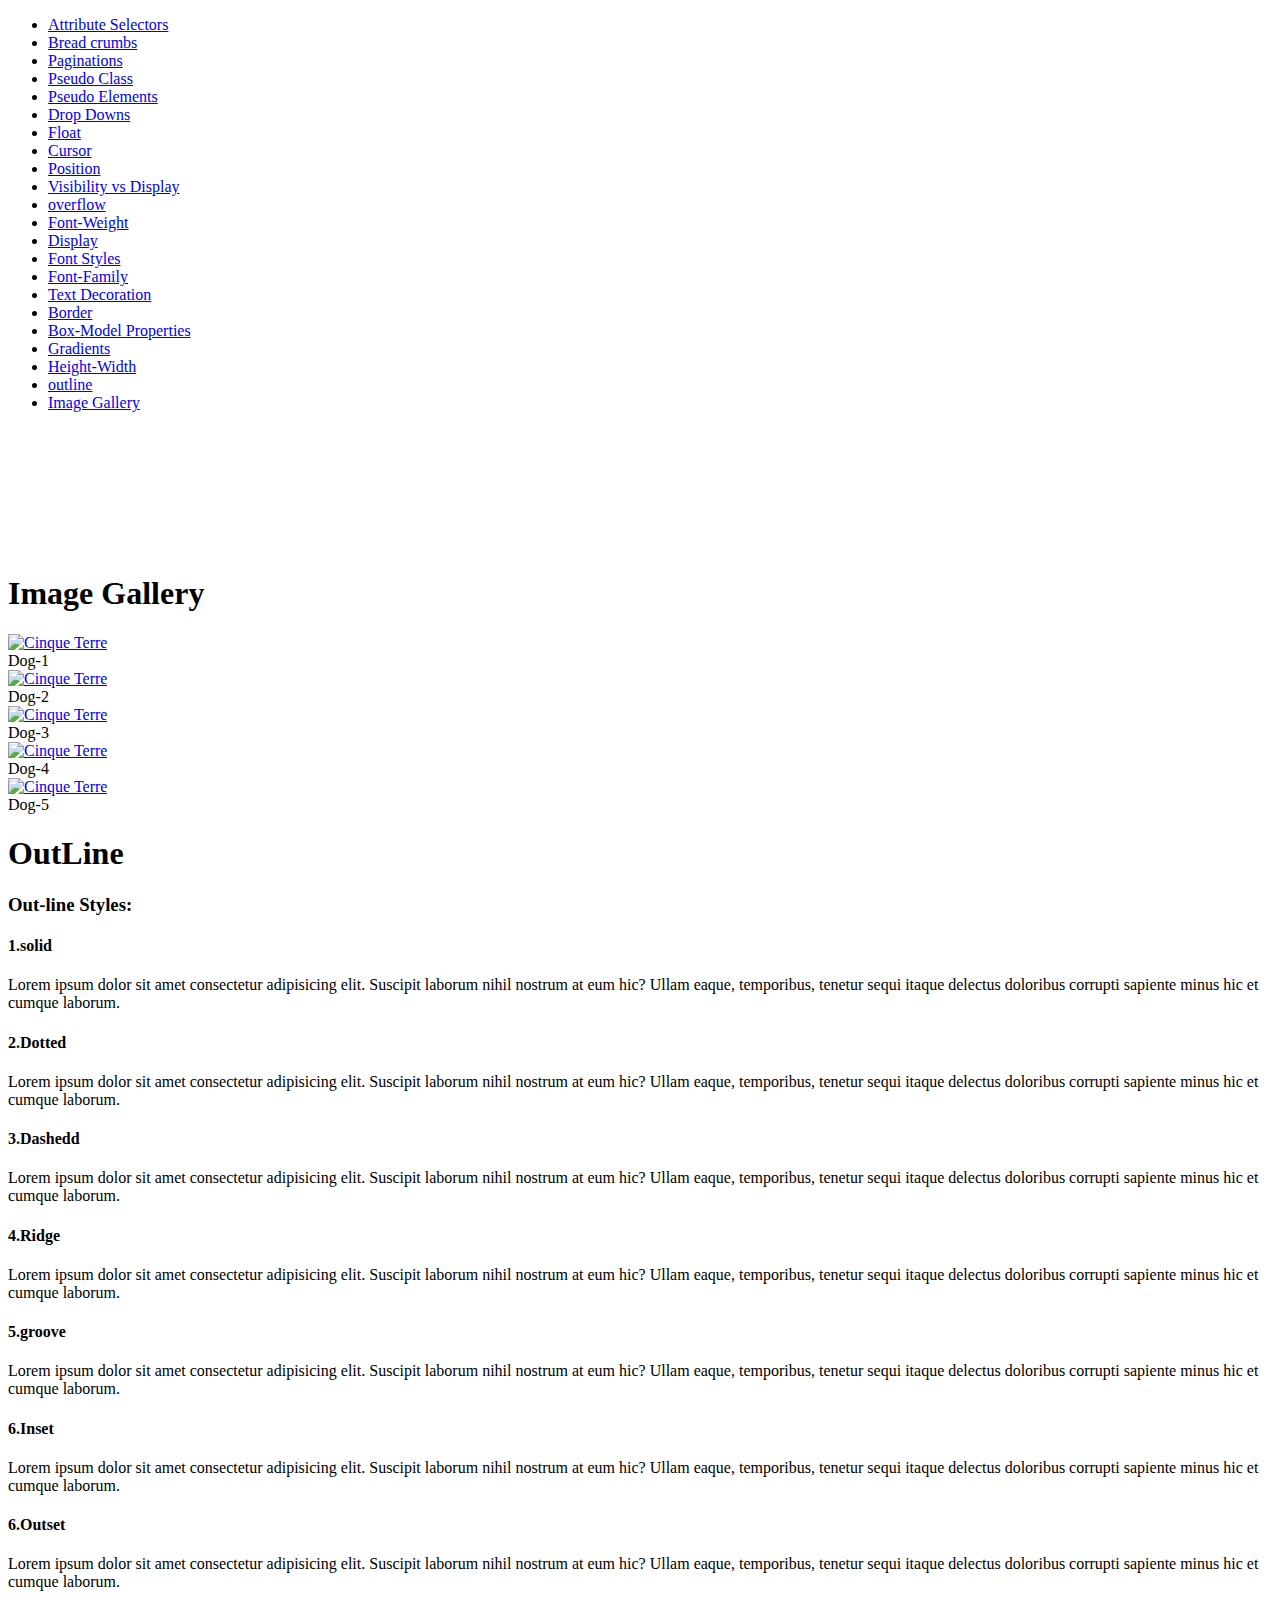
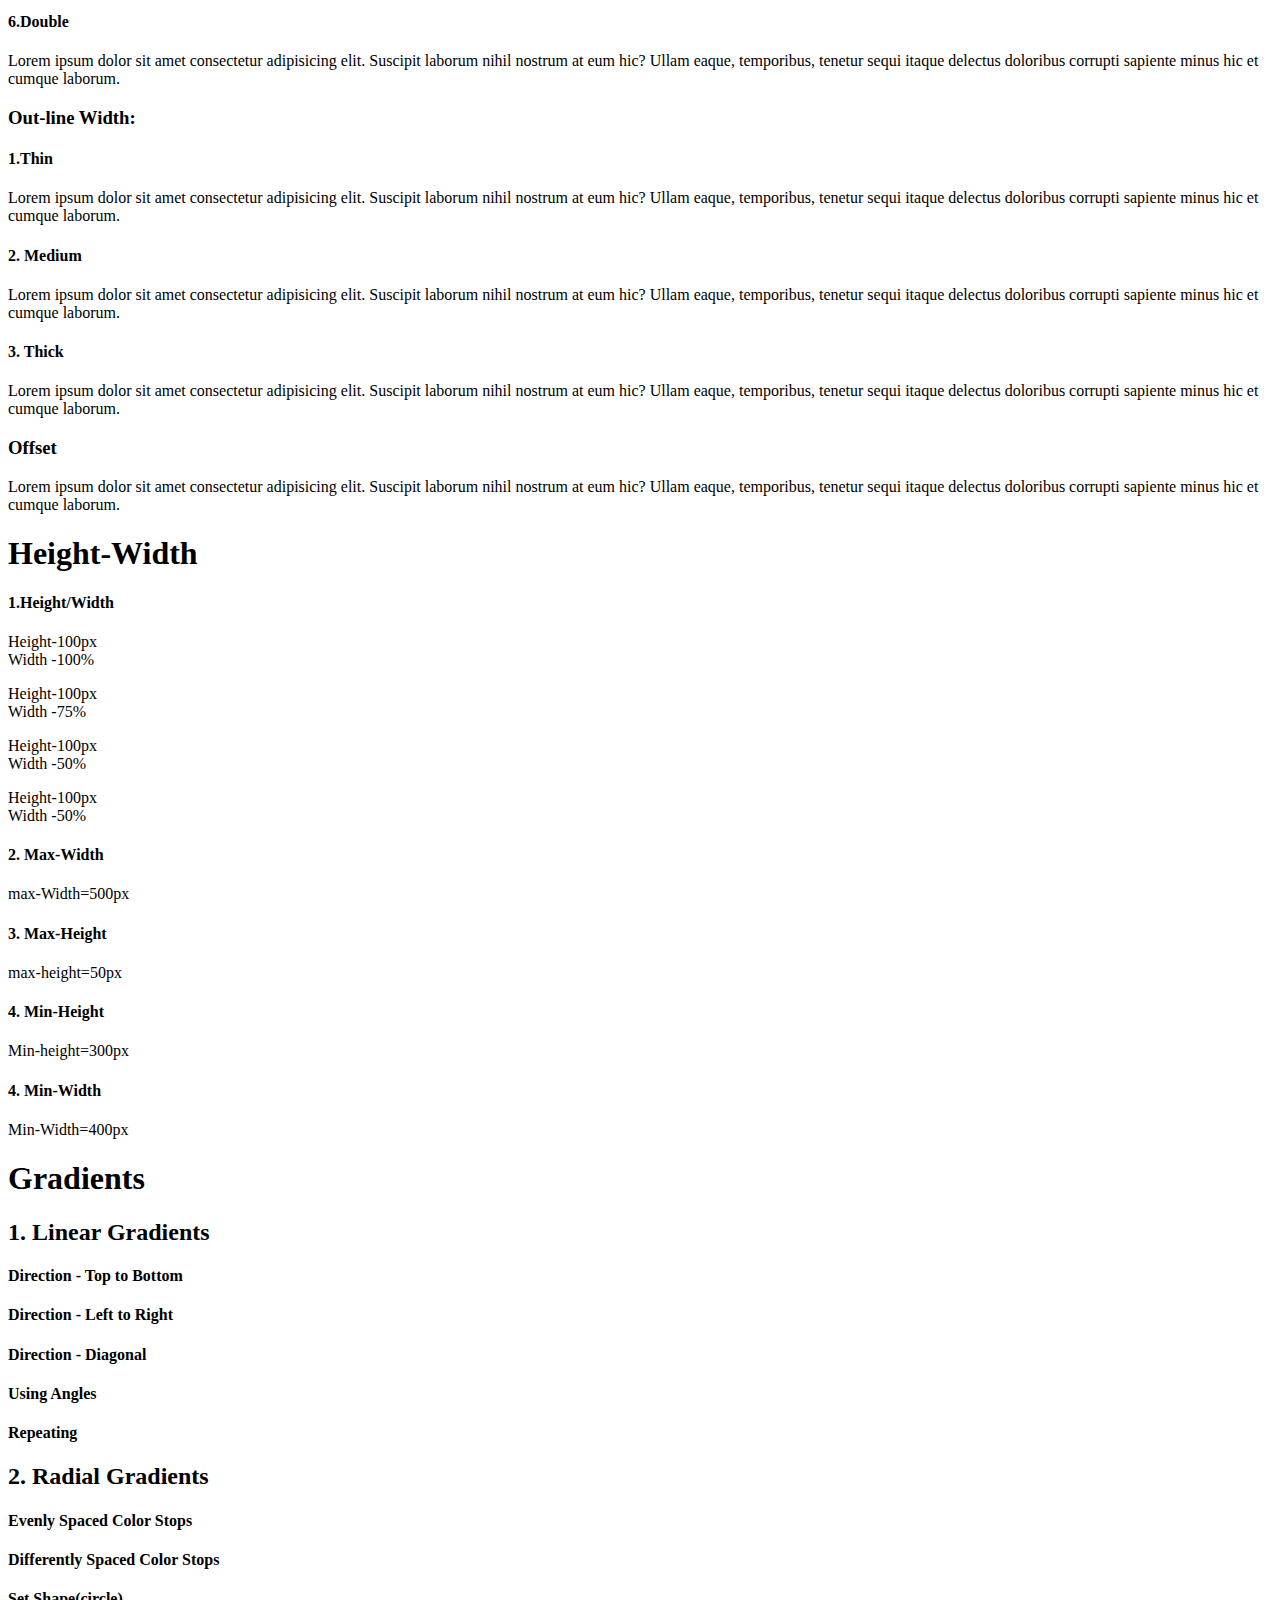
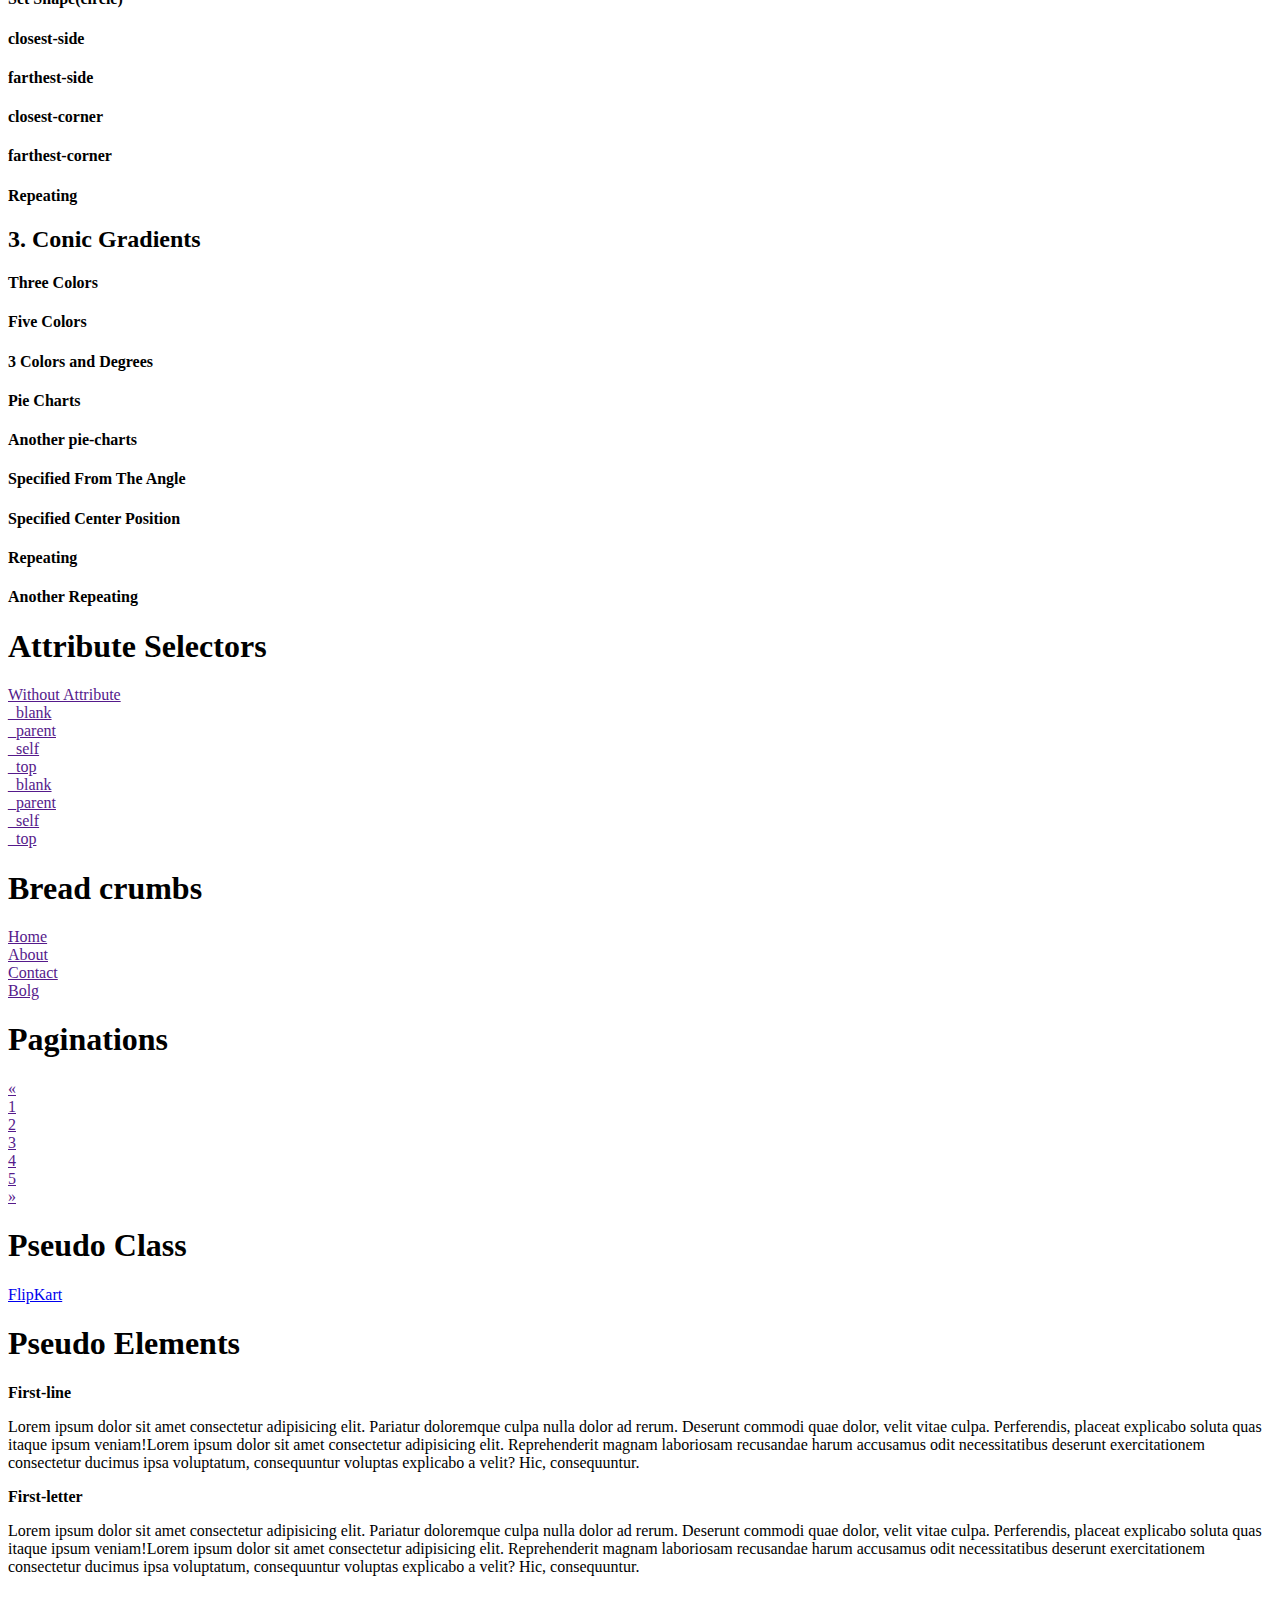
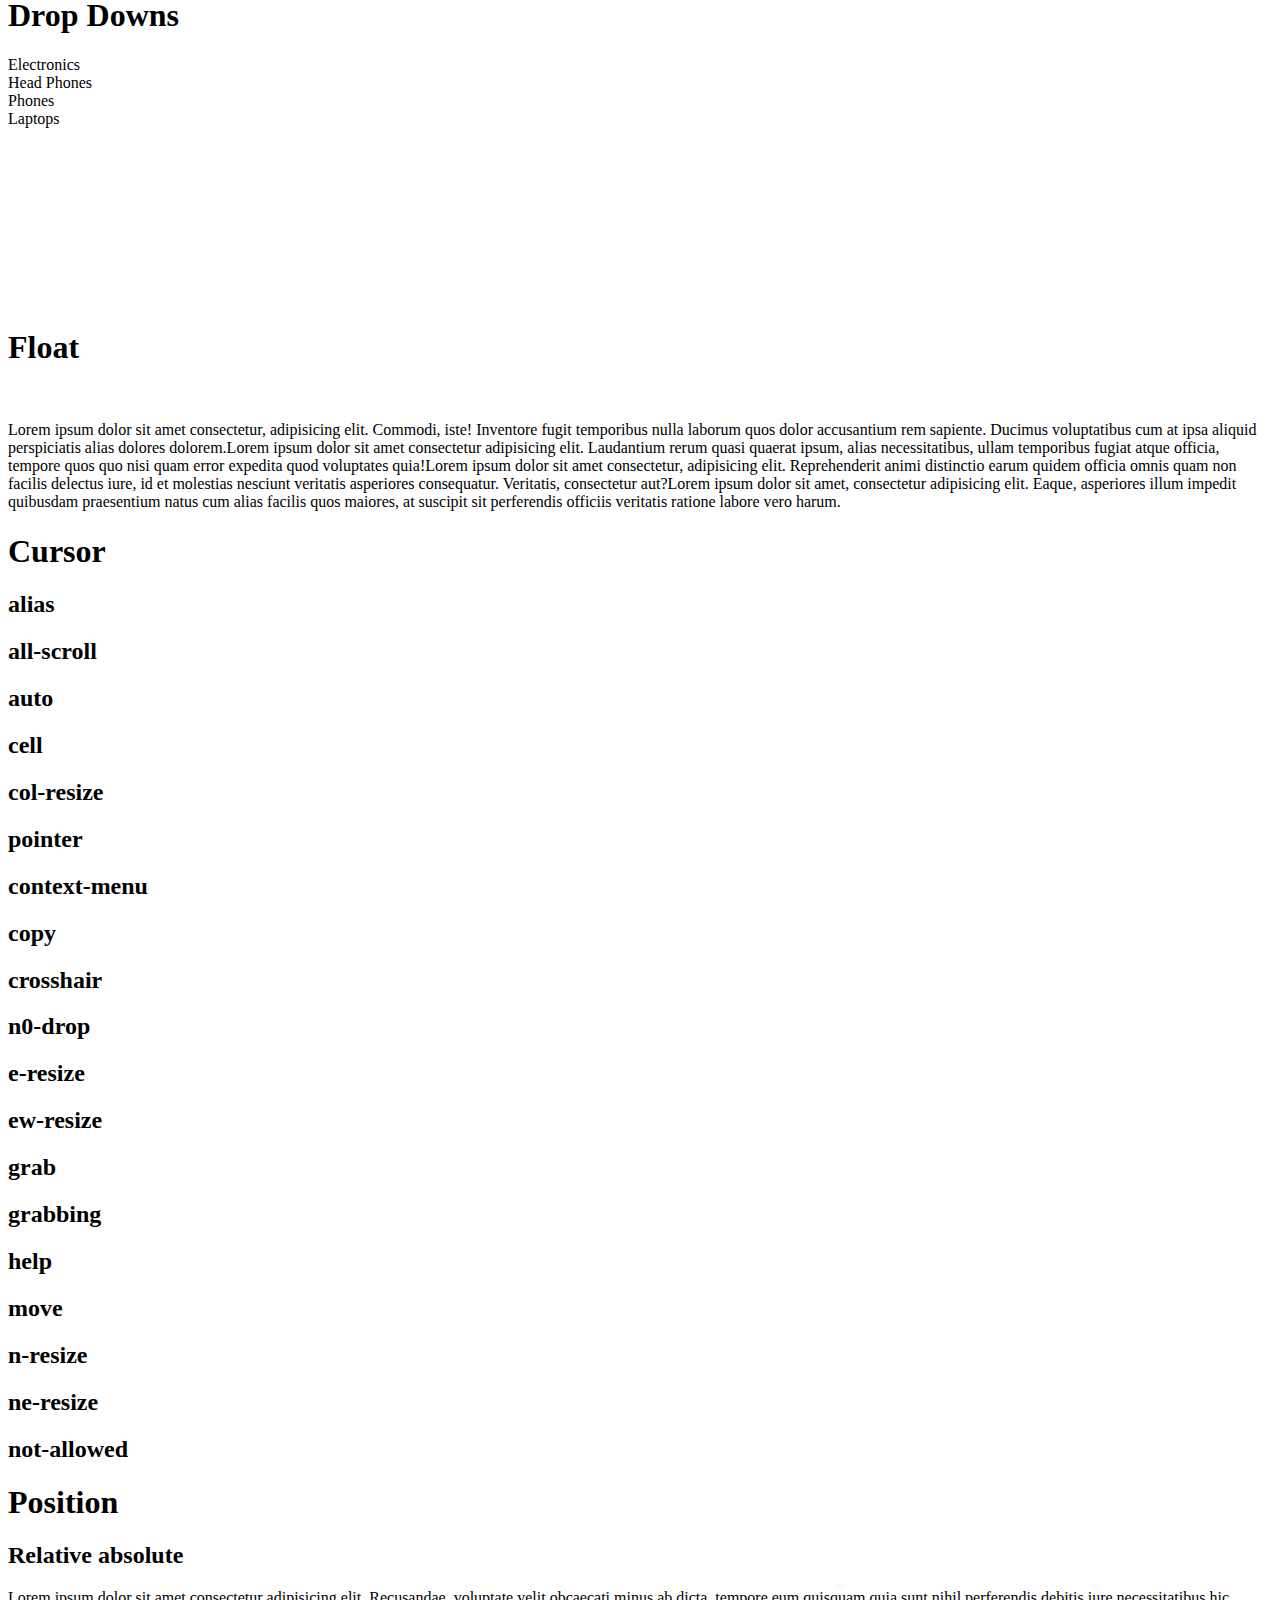
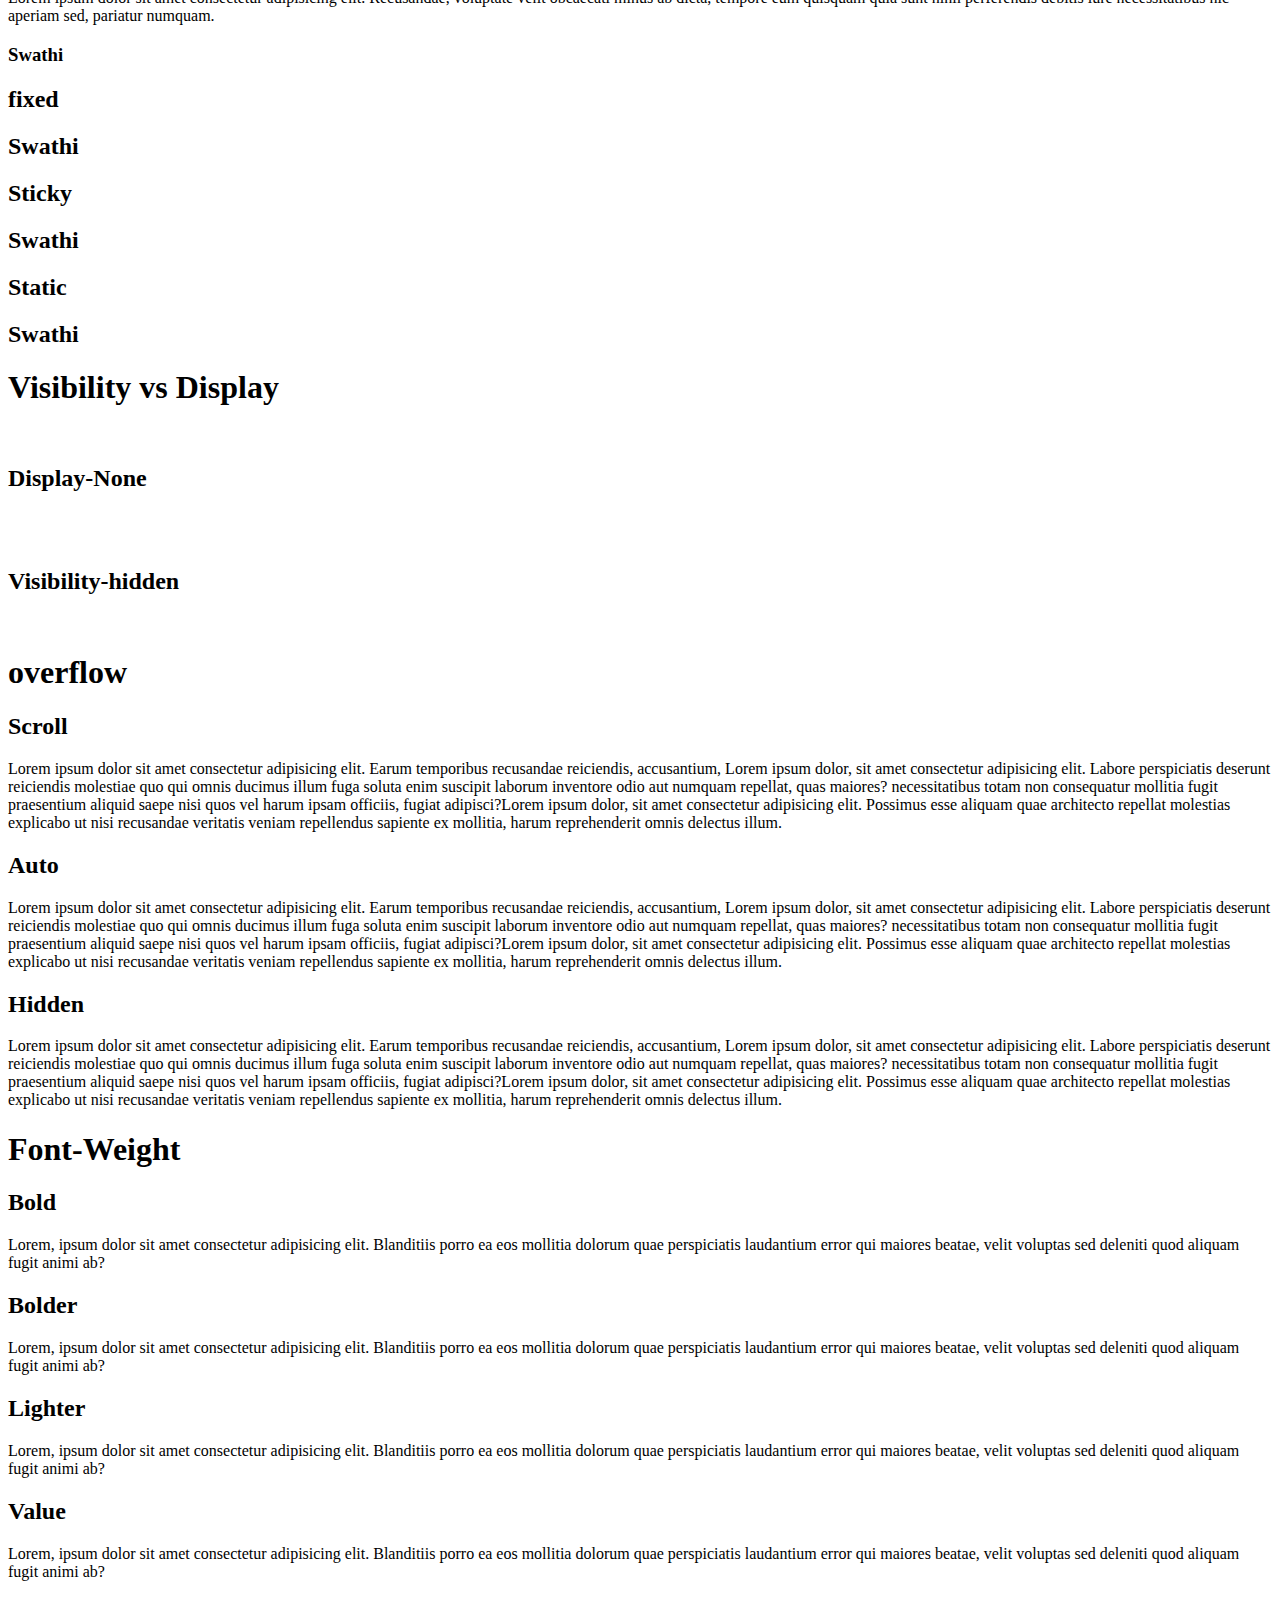
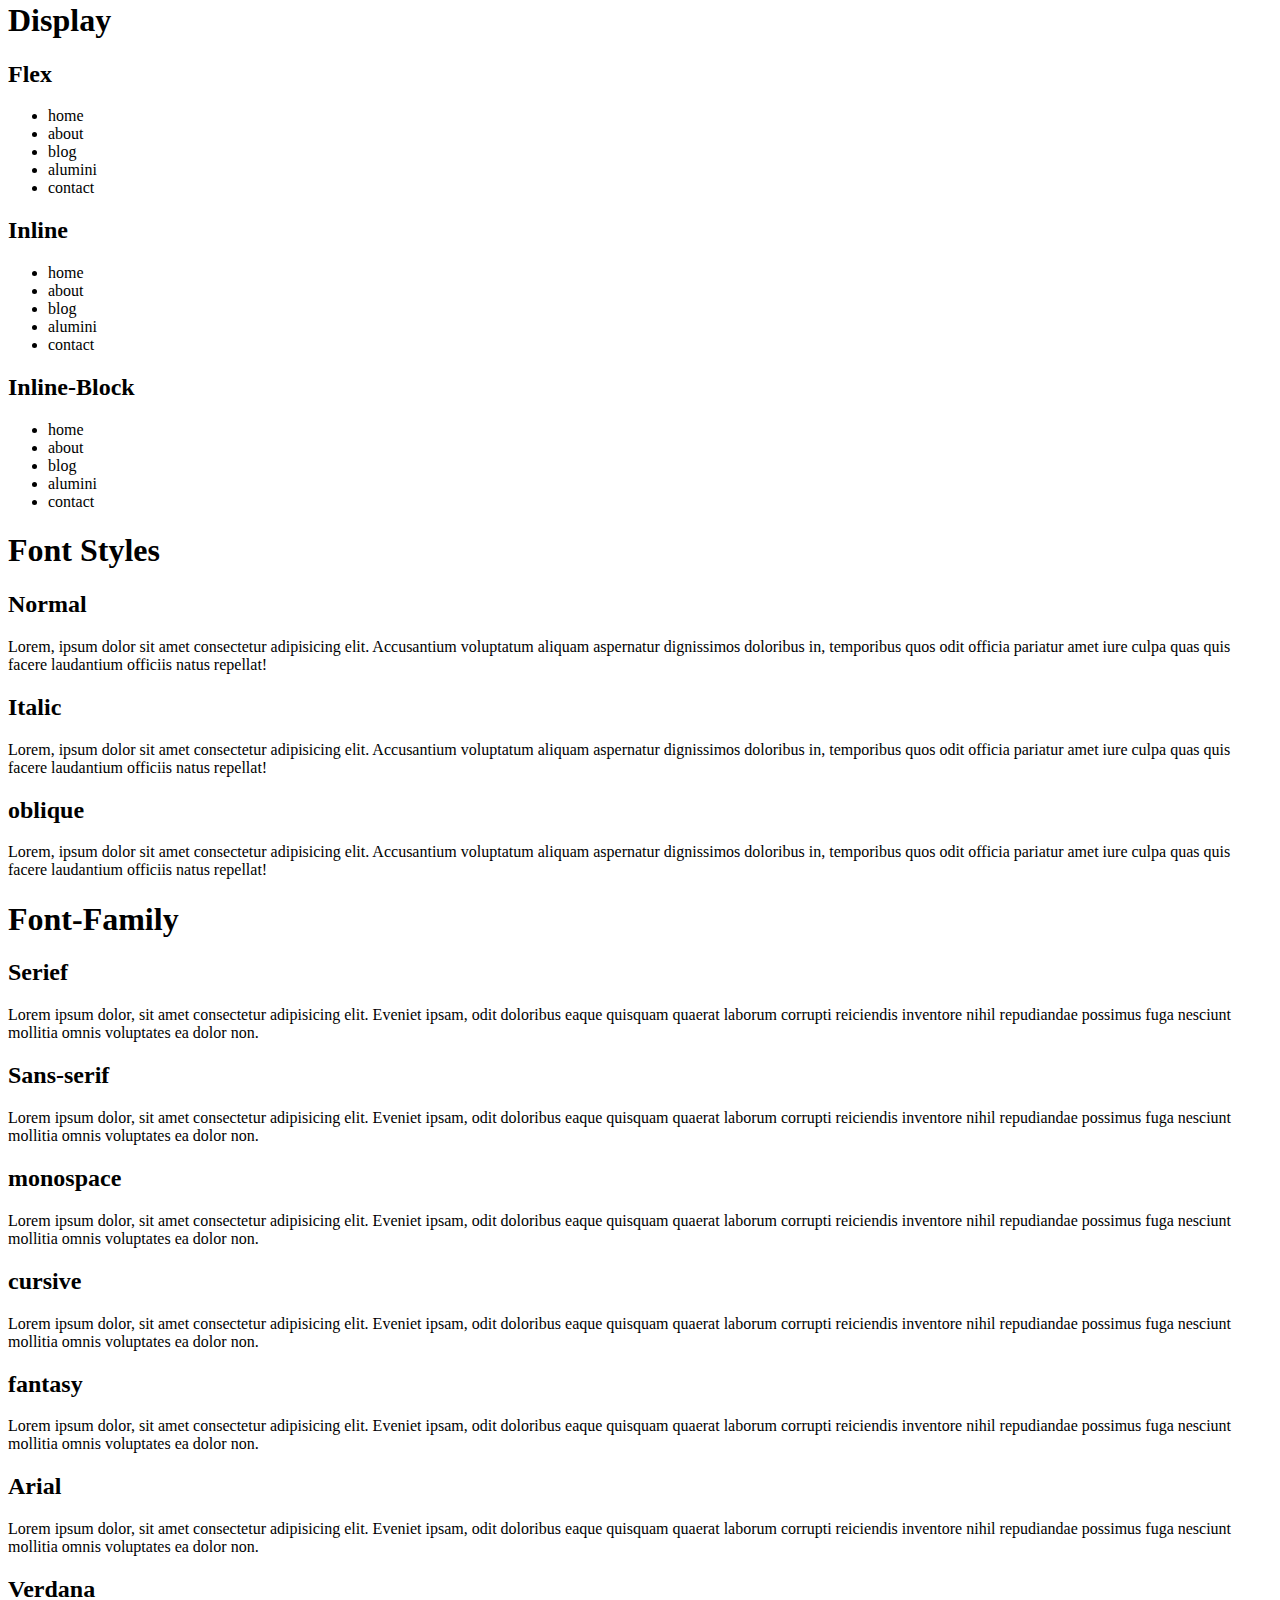
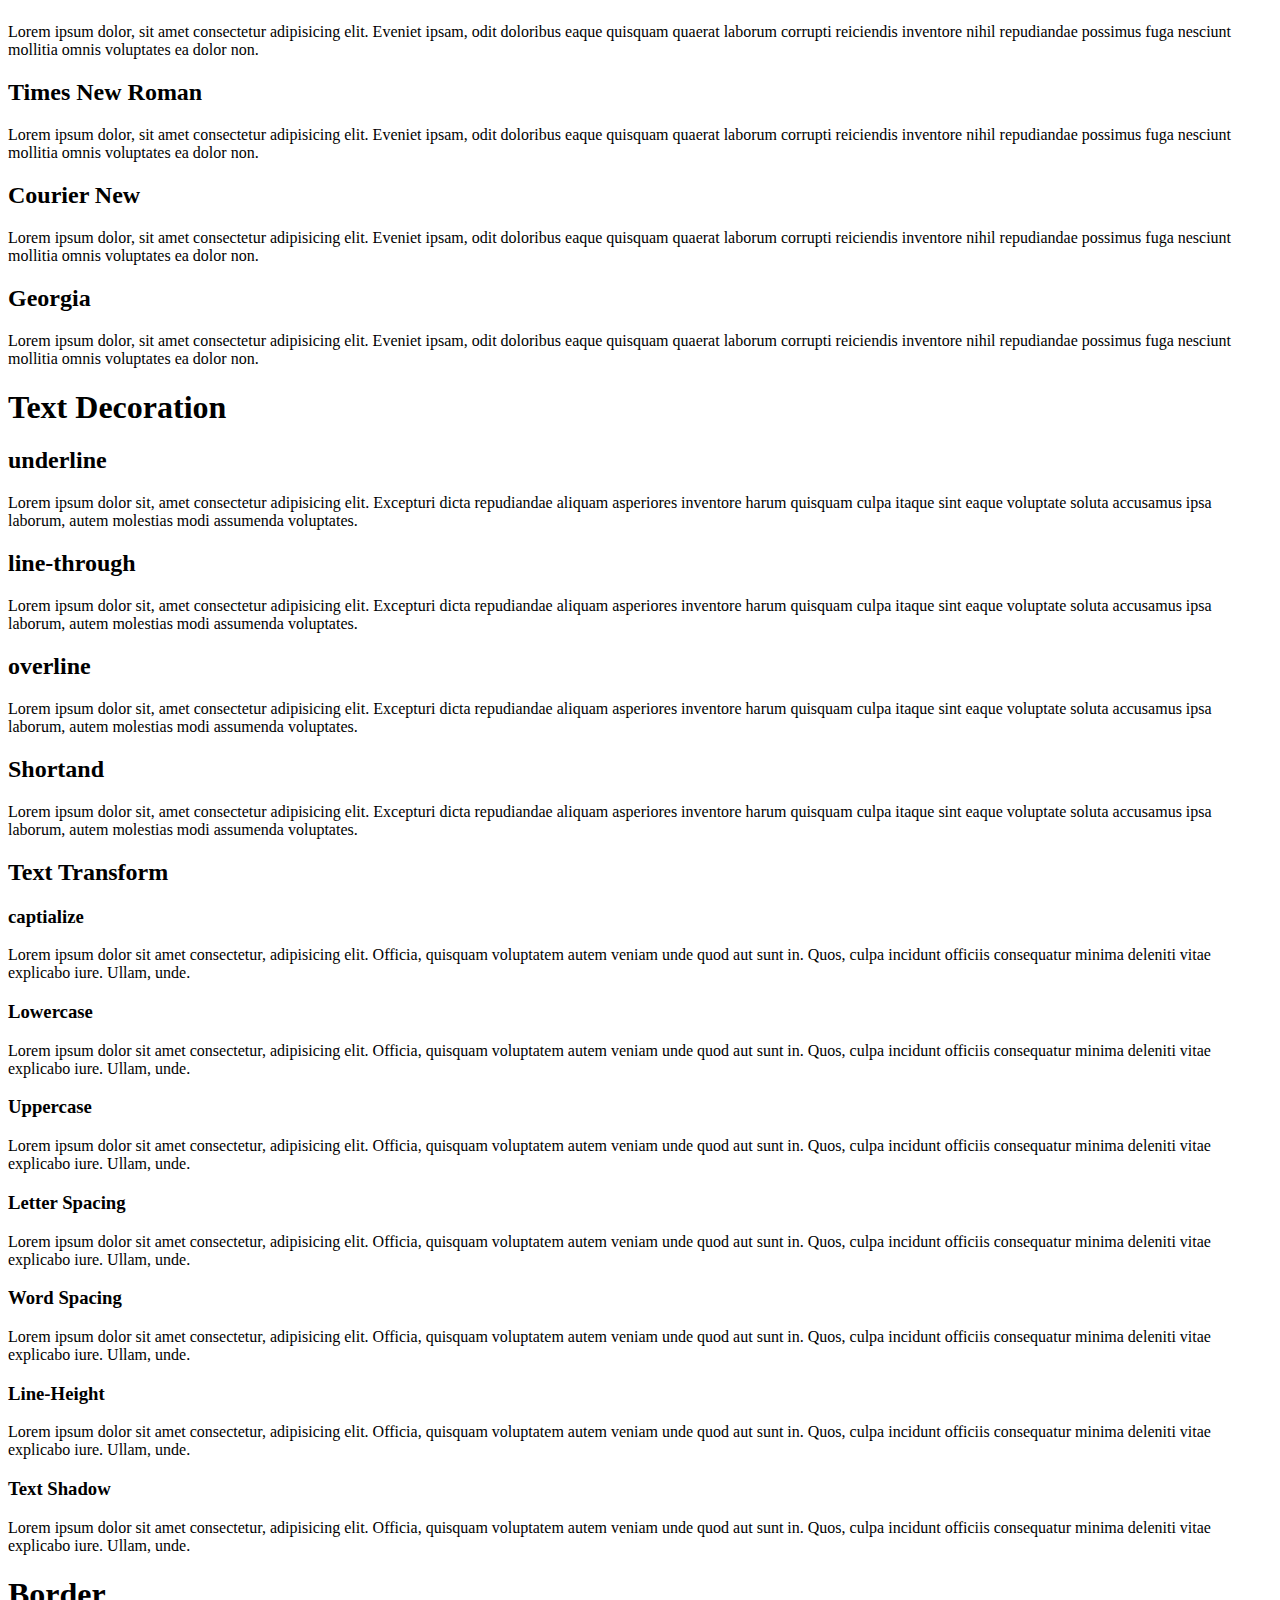
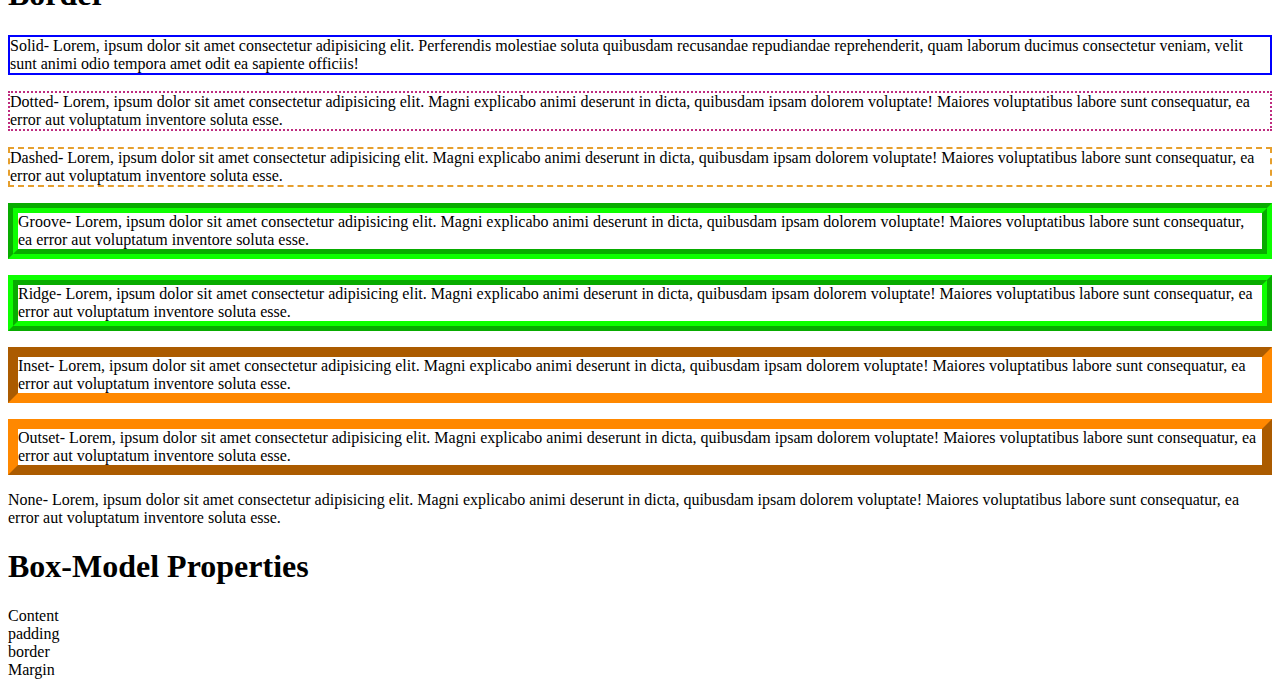
==== index.html @ c46d1264 "Add files via upload" ====
<!DOCTYPE html>
<html lang="en">
<head>
    <meta charset="UTF-8">
    <meta name="viewport" content="width=device-width, initial-scale=1.0">
    <link rel="stylesheet" href="all.css">
    <title>CSS</title>
</head>
<body>
    <nav class="nav">
        <ul>
            <li><a href="#Attribute Selectors">Attribute Selectors</a></li>
            <li><a href="#Bread crumbs">Bread crumbs</a></li>
            <li><a href="#Paginations">Paginations</a></li>
            <li><a href="#Pseudo Class">Pseudo Class</a></li>
            <li><a href="#Pseudo Elements">Pseudo Elements</a></li>
            <li><a href="#Drop Downs">Drop Downs</a></li>
            <li><a href="#Float">Float</a></li>
            <li><a href="#Cursor">Cursor</a></li>
            <li><a href="#Position">Position</a></li>
            <li><a href="#Visibility vs Display">Visibility vs Display</a></li>
            <li><a href="#overflow">overflow</a></li>
            <li><a href="#Font-Weight">Font-Weight</a></li>
            <li><a href="#Display">Display</a></li>
            <li><a href="#Font Styles">Font Styles</a></li>
            <li><a href="#Font-Family">Font-Family</a></li>
            <li><a href="#Text Decoration">Text Decoration</a></li>
            <li><a href="#Border">Border</a></li>
            <li><a href="#Box-Model Properties">Box-Model Properties</a></li>
            <li><a href="#Gradients">Gradients</a></li>
            <li><a href="#Height-Width">Height-Width</a></li>
            <li><a href="#outline">outline</a></li>
            <li><a href="#Image Gallery">Image Gallery</a></li>
        </ul>
    </nav>
<br><br><br><br><br><br><br>

<h1 id="Image Gallery">Image Gallery</h1>
<div class="img-gallery">
    <div class="imgg">
        <a target="_blank" href="https://cdn.pixabay.com/photo/2023/08/18/15/02/dog-8198719_640.jpg">
            <img src="https://cdn.pixabay.com/photo/2023/08/18/15/02/dog-8198719_640.jpg" alt="Cinque Terre" width="600" height="400">
          </a>
          <div class="desc">Dog-1</div>
    </div>
    

    <div class="imgg">
        <a target="_blank" href="https://images.aeonmedia.co/images/acd6897d-9849-4188-92c6-79dabcbcd518/essay-final-gettyimages-685469924.jpg?width=3840&quality=75&format=auto">
            <img src="https://images.aeonmedia.co/images/acd6897d-9849-4188-92c6-79dabcbcd518/essay-final-gettyimages-685469924.jpg?width=3840&quality=75&format=auto" alt="Cinque Terre" width="600" height="400">
          </a>
          <div class="desc">Dog-2</div>
    </div>
    

    <div class="imgg">
        <a target="_blank" href="https://hgtvhome.sndimg.com/content/dam/images/hgtv/fullset/2022/6/16/1/shutterstock_1862856634.jpg.rend.hgtvcom.1280.960.suffix/1655430860853.jpeg">
            <img src="https://hgtvhome.sndimg.com/content/dam/images/hgtv/fullset/2022/6/16/1/shutterstock_1862856634.jpg.rend.hgtvcom.1280.960.suffix/1655430860853.jpeg" alt="Cinque Terre" width="600" height="400">
          </a>
          <div class="desc">Dog-3</div>
    </div>

    <div class="imgg">
        <a target="_blank" href="https://paradepets.com/.image/t_share/MTkxMzY1Nzg4NjczMzIwNTQ2/cutest-dog-breeds-jpg.jpg">
            <img src="https://paradepets.com/.image/t_share/MTkxMzY1Nzg4NjczMzIwNTQ2/cutest-dog-breeds-jpg.jpg" alt="Cinque Terre" width="600" height="400">
          </a>
          <div class="desc">Dog-4</div>
    </div>
    <div class="imgg">
        <a target="_blank" href="https://th-thumbnailer.cdn-si-edu.com/QrqzX-HQuX0e1gNvCd3M6x74LXE=/1000x750/filters:no_upscale():focal(800x602:801x603)/https://tf-cmsv2-smithsonianmag-media.s3.amazonaws.com/filer_public/4a/7e/4a7e6b33-da3c-45ab-a93e-5616f6abad67/gettyimages-200527757-001_web.jpg">
            <img src="https://th-thumbnailer.cdn-si-edu.com/QrqzX-HQuX0e1gNvCd3M6x74LXE=/1000x750/filters:no_upscale():focal(800x602:801x603)/https://tf-cmsv2-smithsonianmag-media.s3.amazonaws.com/filer_public/4a/7e/4a7e6b33-da3c-45ab-a93e-5616f6abad67/gettyimages-200527757-001_web.jpg" alt="Cinque Terre" width="600" height="400">
          </a>
          <div class="desc">Dog-5</div>
    </div>
    
   
</div>




















<h1 id="outline">OutLine</h1>
<h3>Out-line Styles:</h3>
<h4>1.solid</h4>
<div class="outlinewidth">
    <p>Lorem ipsum dolor sit amet consectetur adipisicing elit. Suscipit laborum nihil nostrum at eum hic? Ullam eaque, temporibus, tenetur sequi itaque delectus doloribus corrupti sapiente minus hic et cumque laborum.</p>
</div>
<h4>2.Dotted</h4>
<div class="dotted">
    <p>Lorem ipsum dolor sit amet consectetur adipisicing elit. Suscipit laborum nihil nostrum at eum hic? Ullam eaque, temporibus, tenetur sequi itaque delectus doloribus corrupti sapiente minus hic et cumque laborum.</p>
</div>
<h4>3.Dashedd</h4>
<div class="dashed">
    <p>Lorem ipsum dolor sit amet consectetur adipisicing elit. Suscipit laborum nihil nostrum at eum hic? Ullam eaque, temporibus, tenetur sequi itaque delectus doloribus corrupti sapiente minus hic et cumque laborum.</p>
</div>
<h4>4.Ridge</h4>
<div class="ridge">
    <p>Lorem ipsum dolor sit amet consectetur adipisicing elit. Suscipit laborum nihil nostrum at eum hic? Ullam eaque, temporibus, tenetur sequi itaque delectus doloribus corrupti sapiente minus hic et cumque laborum.</p>
</div>
<h4>5.groove</h4>
<div class="groove">
    <p>Lorem ipsum dolor sit amet consectetur adipisicing elit. Suscipit laborum nihil nostrum at eum hic? Ullam eaque, temporibus, tenetur sequi itaque delectus doloribus corrupti sapiente minus hic et cumque laborum.</p>
</div>
<h4>6.Inset</h4>
<div class="inset">
    <p>Lorem ipsum dolor sit amet consectetur adipisicing elit. Suscipit laborum nihil nostrum at eum hic? Ullam eaque, temporibus, tenetur sequi itaque delectus doloribus corrupti sapiente minus hic et cumque laborum.</p>
</div>
<h4>6.Outset</h4>
<div class="outset">
    <p>Lorem ipsum dolor sit amet consectetur adipisicing elit. Suscipit laborum nihil nostrum at eum hic? Ullam eaque, temporibus, tenetur sequi itaque delectus doloribus corrupti sapiente minus hic et cumque laborum.</p>
</div>
<h4>6.Double</h4>
<div class="double">
    <p>Lorem ipsum dolor sit amet consectetur adipisicing elit. Suscipit laborum nihil nostrum at eum hic? Ullam eaque, temporibus, tenetur sequi itaque delectus doloribus corrupti sapiente minus hic et cumque laborum.</p>
</div>

<h3>Out-line Width:</h3>
<h4>1.Thin</h4>
<div class="thin">
    <p>Lorem ipsum dolor sit amet consectetur adipisicing elit. Suscipit laborum nihil nostrum at eum hic? Ullam eaque, temporibus, tenetur sequi itaque delectus doloribus corrupti sapiente minus hic et cumque laborum.</p>
</div>
<h4>2. Medium</h4>
<div class="medium">
    <p>Lorem ipsum dolor sit amet consectetur adipisicing elit. Suscipit laborum nihil nostrum at eum hic? Ullam eaque, temporibus, tenetur sequi itaque delectus doloribus corrupti sapiente minus hic et cumque laborum.</p>
</div>
<h4>3. Thick</h4>
<div class="thick">
    <p>Lorem ipsum dolor sit amet consectetur adipisicing elit. Suscipit laborum nihil nostrum at eum hic? Ullam eaque, temporibus, tenetur sequi itaque delectus doloribus corrupti sapiente minus hic et cumque laborum.</p>
</div>

<h3>Offset</h3>
<div class="offset">
    <p>Lorem ipsum dolor sit amet consectetur adipisicing elit. Suscipit laborum nihil nostrum at eum hic? Ullam eaque, temporibus, tenetur sequi itaque delectus doloribus corrupti sapiente minus hic et cumque laborum.</p>
</div>










<h1 id="Height-Width">Height-Width</h1>
<h4>1.Height/Width</h4>
<div class="Height-Width">
    <div class="hw"><p>Height-100px<br>Width -100%</p></div>
    <div class="hw1"><p>Height-100px<br>Width -75%</p></div>
    <div class="hw2"><p>Height-100px<br>Width -50%</p></div>
    <div class="hw3"><p>Height-100px<br>Width -50%</p></div>
</div>
<h4>2. Max-Width</h4>
<div class="Max-Width">
    <div class="mw">
        <p>max-Width=500px</p>
    </div>

</div>
<h4>3. Max-Height</h4>
<div class="Max-height">
    <div class="mh">
        <p>max-height=50px</p>
    </div>

</div>
<h4>4. Min-Height</h4>
<div class="Min-height">
    <div class="mhei">
        <p>Min-height=300px</p>
    </div>

</div>
<h4>4. Min-Width</h4>
<div class=" Min-Width">
    <div class="mwidth">
        <p> Min-Width=400px</p>
    </div>

</div>



<h1 id="Gradients">Gradients</h1>

<div class="grad">


    <h2>1. Linear Gradients</h2>

   <div class="grad1"> 
    <div class="l1">
        <h4>Direction - Top to Bottom</h4>
        <div class="l11"></div>
     </div>
     <div class="l1">
         <h4>Direction - Left to Right</h4>
         <div class="l22"></div>
     </div>
     <div class="l1">
         <h4>Direction - Diagonal</h4>
         <div class="l33"></div>
     </div>
     <div class="l1">
         <h4>Using Angles</h4>
         <div class="l44"></div>
     </div>
     <div class="l1">
        <h4>Repeating</h4>
        <div class="l55"></div>
    </div>

    <h2>2. Radial Gradients</h2>
    
   <div class="grad1"> 
    <div class="l1">
        <h4>Evenly Spaced Color Stops</h4>
        <div class="l1_1"></div>
     </div>
     <div class="l1">
         <h4>Differently Spaced Color Stops</h4>
         <div class="l2_2"></div>
     </div>
     <div class="l1">
         <h4>Set Shape(circle)</h4>
         <div class="l3_3"></div>
     </div>
     <div class="l1">
         <h4>closest-side</h4>
         <div class="l4_4"></div>
     </div>
     <div class="l1">
        <h4>farthest-side</h4>
        <div class="l5_5"></div>
    </div>
    <div class="l1">
        <h4>closest-corner</h4>
        <div class="l6_6"></div>
    </div>
    <div class="l1">
       <h4>farthest-corner</h4>
       <div class="l7_7"></div>
   </div>
   <div class="l1">
    <h4>Repeating </h4>
    <div class="l8_8"></div>
</div>

<h2>3. Conic Gradients</h2>

<div class="grad1"> 
 <div class="l1">
     <h4>Three Colors</h4>
     <div class="c1"></div>
  </div>
  <div class="l1">
      <h4>Five Colors</h4>
      <div class="c2"></div>
  </div>
  <div class="l1">
      <h4>3 Colors and Degrees</h4>
      <div class="c3"></div>
  </div>
  <div class="l1">
      <h4>Pie Charts</h4>
      <div class="c4"></div>
  </div>
  <div class="l1">
     <h4>Another pie-charts</h4>
     <div class="c5"></div>
 </div>
 <div class="l1">
    <h4>Specified From The Angle</h4>
    <div class="c6"></div>
</div>
<div class="l1">
    <h4>Specified Center Position</h4>
    <div class="c7"></div>
</div>
<div class="l1">
    <h4>Repeating</h4>
    <div class="c8"></div>
</div>
<div class="l1">
    <h4>Another Repeating</h4>
    <div class="c9"></div>
</div>







   </div>

    
    


</div>




    <h1 id="Attribute Selectors">Attribute Selectors</h1>

    <div class="AS">

        <li><a href="">Without Attribute</a></li>
        <li><a target="_blank" href="">_blank</a></li>
        <li><a target="_parent" href="">_parent</a></li>
        <li><a target="_self" href="">_self</a></li>
        <li><a target="_top" href="">_top</a></li>
        <li><a target="_blank" href="">_blank</a></li>
        <li><a target="_parent" href="">_parent</a></li>
        <li><a target="_self" href="">_self</a></li>
        <li><a target="_top" href="">_top</a></li>

    </div>



    <h1 id="Bread crumbs">Bread crumbs</h1>
    <div class="bc">
       
        <li><a href="">Home</a></li>
        <li><a href="">About</a></li>
        <li><a href="">Contact</a></li>
        <li><a href="">Bolg</a></li>

    </div>



    <h1 id="Paginations">Paginations</h1>
    <div class="paginations">
        <li><a href="">&laquo;</a></li>
        <li><a href="">1</a></li>
        <li><a href="">2</a></li>
        <li><a href="">3</a></li>
        <li><a href="">4</a></li>
        <li><a href="">5</a></li>
        <li><a href="">&raquo;</a></li>




    </div>


    <h1 id="Pseudo Class">Pseudo Class</h1>
    <a href="https://www.flipkart.com/" target="_blank">FlipKart</a>


    <h1 id="Pseudo Elements">Pseudo Elements</h1>
    <div class="firstline">
        <b>First-line</b>
    <p>Lorem ipsum dolor sit amet consectetur adipisicing elit. Pariatur doloremque culpa nulla dolor ad rerum. Deserunt commodi quae dolor, velit vitae culpa. Perferendis, placeat explicabo soluta quas itaque ipsum veniam!Lorem ipsum dolor sit amet consectetur adipisicing elit. Reprehenderit magnam laboriosam recusandae harum accusamus odit necessitatibus deserunt exercitationem consectetur ducimus ipsa voluptatum, consequuntur voluptas explicabo a velit? Hic, consequuntur.</p>
    </div>

    <div class="firstletter">
        <b>First-letter</b>
    <p>Lorem ipsum dolor sit amet consectetur adipisicing elit. Pariatur doloremque culpa nulla dolor ad rerum. Deserunt commodi quae dolor, velit vitae culpa. Perferendis, placeat explicabo soluta quas itaque ipsum veniam!Lorem ipsum dolor sit amet consectetur adipisicing elit. Reprehenderit magnam laboriosam recusandae harum accusamus odit necessitatibus deserunt exercitationem consectetur ducimus ipsa voluptatum, consequuntur voluptas explicabo a velit? Hic, consequuntur.</p>
    </div>







    <h1 id="Drop Downs">Drop Downs</h1>
    <div class="dropdown">
        Electronics
        <div class="content">
            <li>Head Phones</li>
            <li>Phones</li>
            <li>Laptops</li>
            
        </div>
    </div>

    <br><br><br><br><br><br><br><br><br><br>
    <h1 id="Float">Float</h1>
    <div class="float">
        <div class="img"><img src="https://thumbor.forbes.com/thumbor/fit-in/900x510/https://www.forbes.com/advisor/wp-content/uploads/2023/07/top-20-small-dog-breeds.jpeg.jpg" alt=""></div>
        <div class="pa"><p>Lorem ipsum dolor sit amet consectetur, adipisicing elit. Commodi, iste! Inventore fugit temporibus nulla laborum quos dolor accusantium rem sapiente. Ducimus voluptatibus cum at ipsa aliquid perspiciatis alias dolores dolorem.Lorem ipsum dolor sit amet consectetur adipisicing elit. Laudantium rerum quasi quaerat ipsum, alias necessitatibus, ullam temporibus fugiat atque officia, tempore quos quo nisi quam error expedita quod voluptates quia!Lorem ipsum dolor sit amet consectetur, adipisicing elit. Reprehenderit animi distinctio earum quidem officia omnis quam non facilis delectus iure, id et molestias nesciunt veritatis asperiores consequatur. Veritatis, consectetur aut?Lorem ipsum dolor sit amet, consectetur adipisicing elit. Eaque, asperiores illum impedit quibusdam praesentium natus cum alias facilis quos maiores, at suscipit sit perferendis officiis veritatis ratione labore vero harum.</p></div>
    </div>






    <h1 id="Cursor">Cursor</h1>
    <h2 style="cursor: alias;">alias</h2>
    <h2 style="cursor: all-scroll;">all-scroll</h2>
    <h2 style="cursor: auto;">auto</h2>
    <h2 style="cursor: cell;">cell</h2>
    <h2 style="cursor: col-resize;">col-resize</h2>
    <h2 style="cursor: pointer;">pointer</h2>
    <h2 style="cursor: context-menu;">context-menu</h2>
    <h2 style="cursor: copy;">copy</h2>
    <h2 style="cursor: crosshair;">crosshair</h2>
    <h2 style="cursor: no-drop;">n0-drop</h2>
    <h2 style="cursor: e-resize;">e-resize</h2>
    <h2 style="cursor: ew-resize;">ew-resize</h2>
    <h2 style="cursor: grab;">grab</h2>
    <h2 style="cursor: grabbing;">grabbing</h2>
    <h2 style="cursor: help;">help</h2>
    <h2 style="cursor: move;">move</h2>
    <h2 style="cursor: n-resize;">n-resize</h2>
    <h2 style="cursor: ne-resize;">ne-resize</h2>
    <h2 style="cursor: not-allowed;">not-allowed</h2>





    <h1 id="Position">Position</h1>
    <h2>Relative absolute</h2>
    <div class="pos">
        <p>Lorem ipsum dolor sit amet consectetur adipisicing elit. Recusandae, voluptate velit obcaecati minus ab dicta, tempore eum quisquam quia sunt nihil perferendis debitis iure necessitatibus hic aperiam sed, pariatur numquam.</p>
        <h3>Swathi</h3>
    </div>
    <h2>fixed</h2>
    <h2 class="fix">Swathi</h2>

    <h2>Sticky</h2>
    <h2 class="fix1">Swathi</h2>

    <h2>Static</h2>
    <h2 class="fix2">Swathi</h2>



    <h1 id="Visibility vs Display">Visibility vs Display</h1>
    <div class="vd">

        <div class="img1"><img src="https://hips.hearstapps.com/hmg-prod/images/dog-puppy-on-garden-royalty-free-image-1586966191.jpg?crop=0.752xw:1.00xh;0.175xw,0&resize=1200:*" alt=""></div>
        <h2>Display-None</h2>
        <div class="img2"><img src="https://hips.hearstapps.com/hmg-prod/images/dog-puppy-on-garden-royalty-free-image-1586966191.jpg?crop=0.752xw:1.00xh;0.175xw,0&resize=1200:*" alt=""></div>
        
          
    
    </div>
    <div class="vd1">
        
        
        <div class="img1"><img src="https://encrypted-tbn0.gstatic.com/images?q=tbn:ANd9GcSgDFp3dmPTGj1xOEuSlAt-ilTfBOmYfth5hQ&s" alt=""></div>
        <h2>Visibility-hidden</h2>
        <div class="img2"><img src="https://encrypted-tbn0.gstatic.com/images?q=tbn:ANd9GcSgDFp3dmPTGj1xOEuSlAt-ilTfBOmYfth5hQ&s" alt=""></div>
  
    </div>


    <h1 id="overflow">overflow</h1>
    <h2>Scroll</h2>
    <p class="of">Lorem ipsum dolor sit amet consectetur adipisicing elit. Earum temporibus recusandae reiciendis, accusantium,
        Lorem ipsum dolor, sit amet consectetur adipisicing elit. Labore perspiciatis deserunt reiciendis molestiae quo qui omnis ducimus illum fuga soluta enim suscipit laborum inventore odio aut numquam repellat, quas maiores? necessitatibus totam non consequatur mollitia fugit praesentium aliquid saepe nisi quos vel harum ipsam officiis, fugiat adipisci?Lorem ipsum dolor, sit amet consectetur adipisicing elit. Possimus esse aliquam quae architecto repellat molestias explicabo ut nisi recusandae veritatis veniam repellendus sapiente ex mollitia, harum reprehenderit omnis delectus illum.</p>
        <h2>Auto</h2>
        <p class="of1">Lorem ipsum dolor sit amet consectetur adipisicing elit. Earum temporibus recusandae reiciendis, accusantium,
            Lorem ipsum dolor, sit amet consectetur adipisicing elit. Labore perspiciatis deserunt reiciendis molestiae quo qui omnis ducimus illum fuga soluta enim suscipit laborum inventore odio aut numquam repellat, quas maiores? necessitatibus totam non consequatur mollitia fugit praesentium aliquid saepe nisi quos vel harum ipsam officiis, fugiat adipisci?Lorem ipsum dolor, sit amet consectetur adipisicing elit. Possimus esse aliquam quae architecto repellat molestias explicabo ut nisi recusandae veritatis veniam repellendus sapiente ex mollitia, harum reprehenderit omnis delectus illum.</p>
        <h2>Hidden</h2>
        <p class="of2">Lorem ipsum dolor sit amet consectetur adipisicing elit. Earum temporibus recusandae reiciendis, accusantium,
                Lorem ipsum dolor, sit amet consectetur adipisicing elit. Labore perspiciatis deserunt reiciendis molestiae quo qui omnis ducimus illum fuga soluta enim suscipit laborum inventore odio aut numquam repellat, quas maiores? necessitatibus totam non consequatur mollitia fugit praesentium aliquid saepe nisi quos vel harum ipsam officiis, fugiat adipisci?Lorem ipsum dolor, sit amet consectetur adipisicing elit. Possimus esse aliquam quae architecto repellat molestias explicabo ut nisi recusandae veritatis veniam repellendus sapiente ex mollitia, harum reprehenderit omnis delectus illum.</p>
    




    <h1 id="Font-Weight">Font-Weight</h1>
    <h2>Bold</h2>
    <p class="fw1">Lorem, ipsum dolor sit amet consectetur adipisicing elit. Blanditiis porro ea eos mollitia dolorum quae perspiciatis laudantium error qui maiores beatae, velit voluptas sed deleniti quod aliquam fugit animi ab?</p>
    <h2>Bolder</h2>
    <p class="fw2">Lorem, ipsum dolor sit amet consectetur adipisicing elit. Blanditiis porro ea eos mollitia dolorum quae perspiciatis laudantium error qui maiores beatae, velit voluptas sed deleniti quod aliquam fugit animi ab?</p>
    <h2>Lighter</h2>
    <p class="fw3">Lorem, ipsum dolor sit amet consectetur adipisicing elit. Blanditiis porro ea eos mollitia dolorum quae perspiciatis laudantium error qui maiores beatae, velit voluptas sed deleniti quod aliquam fugit animi ab?</p>
    <h2>Value</h2>
    <p class="fw4">Lorem, ipsum dolor sit amet consectetur adipisicing elit. Blanditiis porro ea eos mollitia dolorum quae perspiciatis laudantium error qui maiores beatae, velit voluptas sed deleniti quod aliquam fugit animi ab?</p>


    <h1 id="Display">Display</h1>
    <h2>Flex</h2>
    <div class="d1">
        <ul>
            <li>home</li>
            <li>about</li>
            <li>blog</li>
            <li>alumini</li>
            <li>contact</li>
        </ul>
    
    </div>
    <h2>Inline</h2>
    <div class="d2">
        <ul>
            <li>home</li>
            <li>about</li>
            <li>blog</li>
            <li>alumini</li>
            <li>contact</li>
        </ul>
    
    </div>
    <h2>Inline-Block</h2>
    <div class="d3">
        <ul>
            <li>home</li>
            <li>about</li>
            <li>blog</li>
            <li>alumini</li>
            <li>contact</li>
        </ul>
    
    </div>
   



    <h1 id="Font Styles">Font Styles</h1>
    <h2>Normal</h2>
    <p class="fs1">Lorem, ipsum dolor sit amet consectetur adipisicing elit. Accusantium voluptatum aliquam aspernatur dignissimos doloribus in, temporibus quos odit officia pariatur amet iure culpa quas quis facere laudantium officiis natus repellat!</p>
    <h2>Italic</h2>
    <p class="fs2">Lorem, ipsum dolor sit amet consectetur adipisicing elit. Accusantium voluptatum aliquam aspernatur dignissimos doloribus in, temporibus quos odit officia pariatur amet iure culpa quas quis facere laudantium officiis natus repellat!</p>
    <h2>oblique</h2>
    <p class="fs3">Lorem, ipsum dolor sit amet consectetur adipisicing elit. Accusantium voluptatum aliquam aspernatur dignissimos doloribus in, temporibus quos odit officia pariatur amet iure culpa quas quis facere laudantium officiis natus repellat!</p>




    <h1 id="Font-Family">Font-Family</h1>
    <h2>Serief</h2>
    <p class="f1">Lorem ipsum dolor, sit amet consectetur adipisicing elit. Eveniet ipsam, odit doloribus eaque quisquam quaerat laborum corrupti reiciendis inventore nihil repudiandae possimus fuga nesciunt mollitia omnis voluptates ea dolor non.</p>
    <h2>Sans-serif</h2>
    <p class="f2">Lorem ipsum dolor, sit amet consectetur adipisicing elit. Eveniet ipsam, odit doloribus eaque quisquam quaerat laborum corrupti reiciendis inventore nihil repudiandae possimus fuga nesciunt mollitia omnis voluptates ea dolor non.</p>
    <h2>monospace</h2>
    <p class="f3">Lorem ipsum dolor, sit amet consectetur adipisicing elit. Eveniet ipsam, odit doloribus eaque quisquam quaerat laborum corrupti reiciendis inventore nihil repudiandae possimus fuga nesciunt mollitia omnis voluptates ea dolor non.</p>
    <h2>cursive</h2>
    <p class="f4">Lorem ipsum dolor, sit amet consectetur adipisicing elit. Eveniet ipsam, odit doloribus eaque quisquam quaerat laborum corrupti reiciendis inventore nihil repudiandae possimus fuga nesciunt mollitia omnis voluptates ea dolor non.</p>
    <h2>fantasy</h2>
    <p class="f5">Lorem ipsum dolor, sit amet consectetur adipisicing elit. Eveniet ipsam, odit doloribus eaque quisquam quaerat laborum corrupti reiciendis inventore nihil repudiandae possimus fuga nesciunt mollitia omnis voluptates ea dolor non.</p>
    <h2>Arial</h2>
    <p class="f6">Lorem ipsum dolor, sit amet consectetur adipisicing elit. Eveniet ipsam, odit doloribus eaque quisquam quaerat laborum corrupti reiciendis inventore nihil repudiandae possimus fuga nesciunt mollitia omnis voluptates ea dolor non.</p>
    <h2>Verdana</h2>
    <p class="f7">Lorem ipsum dolor, sit amet consectetur adipisicing elit. Eveniet ipsam, odit doloribus eaque quisquam quaerat laborum corrupti reiciendis inventore nihil repudiandae possimus fuga nesciunt mollitia omnis voluptates ea dolor non.</p>
    <h2>Times New Roman</h2>
    <p class="f8">Lorem ipsum dolor, sit amet consectetur adipisicing elit. Eveniet ipsam, odit doloribus eaque quisquam quaerat laborum corrupti reiciendis inventore nihil repudiandae possimus fuga nesciunt mollitia omnis voluptates ea dolor non.</p>
    <h2>Courier New</h2>
    <p class="f9">Lorem ipsum dolor, sit amet consectetur adipisicing elit. Eveniet ipsam, odit doloribus eaque quisquam quaerat laborum corrupti reiciendis inventore nihil repudiandae possimus fuga nesciunt mollitia omnis voluptates ea dolor non.</p>
    <h2>Georgia</h2>
    <p class="f10">Lorem ipsum dolor, sit amet consectetur adipisicing elit. Eveniet ipsam, odit doloribus eaque quisquam quaerat laborum corrupti reiciendis inventore nihil repudiandae possimus fuga nesciunt mollitia omnis voluptates ea dolor non.</p>




    <h1 id="Text Decoration">Text Decoration</h1>
    <h2>underline</h2>
    <p class="textdec">Lorem ipsum dolor sit, amet consectetur adipisicing elit. Excepturi dicta repudiandae aliquam asperiores inventore harum quisquam culpa itaque sint eaque voluptate soluta accusamus ipsa laborum, autem molestias modi assumenda voluptates.</p>
    <h2>line-through</h2>
    <p class="textdec1">Lorem ipsum dolor sit, amet consectetur adipisicing elit. Excepturi dicta repudiandae aliquam asperiores inventore harum quisquam culpa itaque sint eaque voluptate soluta accusamus ipsa laborum, autem molestias modi assumenda voluptates.</p>
    <h2>overline</h2>
    <p class="textdec2">Lorem ipsum dolor sit, amet consectetur adipisicing elit. Excepturi dicta repudiandae aliquam asperiores inventore harum quisquam culpa itaque sint eaque voluptate soluta accusamus ipsa laborum, autem molestias modi assumenda voluptates.</p>
    <h2>Shortand</h2>
    <p class="textdec3">Lorem ipsum dolor sit, amet consectetur adipisicing elit. Excepturi dicta repudiandae aliquam asperiores inventore harum quisquam culpa itaque sint eaque voluptate soluta accusamus ipsa laborum, autem molestias modi assumenda voluptates.</p>
   
    <h2>Text Transform</h2>
    <h3>captialize</h3>
    <p class="text">Lorem ipsum dolor sit amet consectetur, adipisicing elit. Officia, quisquam voluptatem autem veniam unde quod aut sunt in. Quos, culpa incidunt officiis consequatur minima deleniti vitae explicabo iure. Ullam, unde.</p>
    <h3>Lowercase</h3>
    <p class="text1">Lorem ipsum dolor sit amet consectetur, adipisicing elit. Officia, quisquam voluptatem autem veniam unde quod aut sunt in. Quos, culpa incidunt officiis consequatur minima deleniti vitae explicabo iure. Ullam, unde.</p>
    <h3>Uppercase</h3>
    <p class="text2">Lorem ipsum dolor sit amet consectetur, adipisicing elit. Officia, quisquam voluptatem autem veniam unde quod aut sunt in. Quos, culpa incidunt officiis consequatur minima deleniti vitae explicabo iure. Ullam, unde.</p>
    <h3>Letter Spacing</h3>
    <p class="text3">Lorem ipsum dolor sit amet consectetur, adipisicing elit. Officia, quisquam voluptatem autem veniam unde quod aut sunt in. Quos, culpa incidunt officiis consequatur minima deleniti vitae explicabo iure. Ullam, unde.</p>
    <h3>Word Spacing</h3>
    <p class="text4">Lorem ipsum dolor sit amet consectetur, adipisicing elit. Officia, quisquam voluptatem autem veniam unde quod aut sunt in. Quos, culpa incidunt officiis consequatur minima deleniti vitae explicabo iure. Ullam, unde.</p>
   
    <h3>Line-Height</h3>
    <p class="text5">Lorem ipsum dolor sit amet consectetur, adipisicing elit. Officia, quisquam voluptatem autem veniam unde quod aut sunt in. Quos, culpa incidunt officiis consequatur minima deleniti vitae explicabo iure. Ullam, unde.</p>
    <h3>Text Shadow</h3>
    <p class="text6">Lorem ipsum dolor sit amet consectetur, adipisicing elit. Officia, quisquam voluptatem autem veniam unde quod aut sunt in. Quos, culpa incidunt officiis consequatur minima deleniti vitae explicabo iure. Ullam, unde.</p>
   
   
   
   
   
   
    <h1 id="Border">Border</h1>
    <p style="border: 2px solid blue;">Solid- Lorem, ipsum dolor sit amet consectetur adipisicing elit. Perferendis molestiae soluta quibusdam recusandae repudiandae reprehenderit, quam laborum ducimus consectetur veniam, velit sunt animi odio tempora amet odit ea sapiente officiis!</p>
    <p style="border: 2px dotted rgb(190, 44, 127);">Dotted- Lorem, ipsum dolor sit amet consectetur adipisicing elit. Magni explicabo animi deserunt in dicta, quibusdam ipsam dolorem voluptate! Maiores voluptatibus labore sunt consequatur, ea error aut voluptatum inventore soluta esse.</p>
    <p style="border: 2px dashed rgb(230, 159, 45);">Dashed- Lorem, ipsum dolor sit amet consectetur adipisicing elit. Magni explicabo animi deserunt in dicta, quibusdam ipsam dolorem voluptate! Maiores voluptatibus labore sunt consequatur, ea error aut voluptatum inventore soluta esse.</p>
    <p style="border: 10px groove rgb(13, 255, 0);">Groove- Lorem, ipsum dolor sit amet consectetur adipisicing elit. Magni explicabo animi deserunt in dicta, quibusdam ipsam dolorem voluptate! Maiores voluptatibus labore sunt consequatur, ea error aut voluptatum inventore soluta esse.</p>
    <p style="border: 10px ridge rgb(13, 255, 0);">Ridge- Lorem, ipsum dolor sit amet consectetur adipisicing elit. Magni explicabo animi deserunt in dicta, quibusdam ipsam dolorem voluptate! Maiores voluptatibus labore sunt consequatur, ea error aut voluptatum inventore soluta esse.</p>
    <p style="border: 10px inset rgb(255, 136, 0);">Inset- Lorem, ipsum dolor sit amet consectetur adipisicing elit. Magni explicabo animi deserunt in dicta, quibusdam ipsam dolorem voluptate! Maiores voluptatibus labore sunt consequatur, ea error aut voluptatum inventore soluta esse.</p>
    <p style="border: 10px outset rgb(255, 136, 0);">Outset- Lorem, ipsum dolor sit amet consectetur adipisicing elit. Magni explicabo animi deserunt in dicta, quibusdam ipsam dolorem voluptate! Maiores voluptatibus labore sunt consequatur, ea error aut voluptatum inventore soluta esse.</p>
    <p style="border: none; ">None- Lorem, ipsum dolor sit amet consectetur adipisicing elit. Magni explicabo animi deserunt in dicta, quibusdam ipsam dolorem voluptate! Maiores voluptatibus labore sunt consequatur, ea error aut voluptatum inventore soluta esse.</p>



    <h1 id="Box-Model Properties">Box-Model Properties</h1>

    <div class="para">
        <li>Content</li>
        <li>padding</li>
        <li>border</li>
        <li>Margin</li>
    </div>
    



</body>

</html>
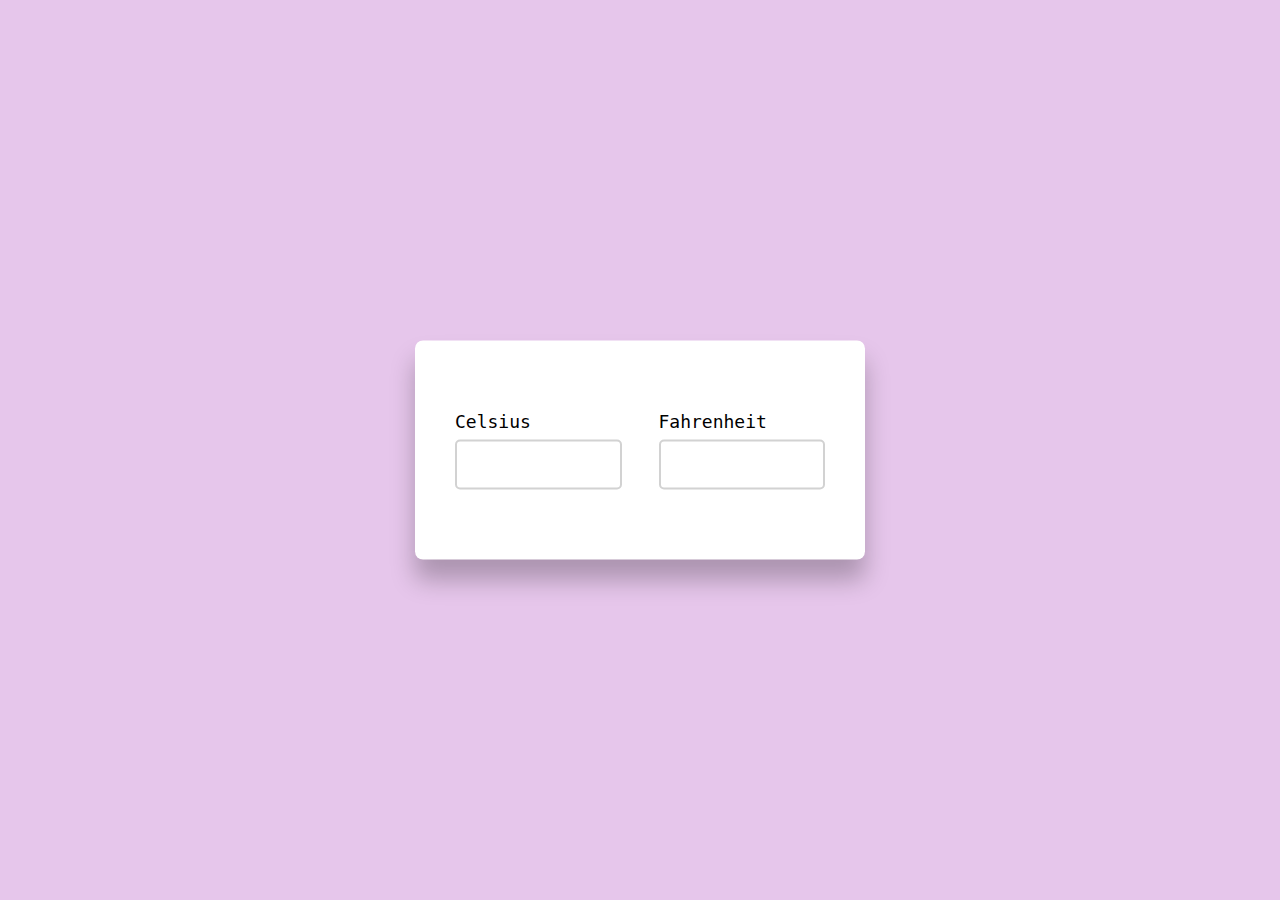
==== commit b50c3f2e: "Add files via upload" ====
--- a/index.html
+++ b/index.html
@@ -1,632 +1,20 @@
 <!DOCTYPE html>
 <html lang="en">
 <head>
-    <meta charset="UTF-8">
-    <meta name="viewport" content="width=device-width, initial-scale=1.0">
-    <link rel="stylesheet" href="all.css">
-    <title>CSS</title>
+    <title>Temperature Conversion</title>
+    <link rel="stylesheet" href="style.css">
 </head>
 <body>
-    <nav class="nav">
-        <ul>
-            <li><a href="#Attribute Selectors">Attribute Selectors</a></li>
-            <li><a href="#Bread crumbs">Bread crumbs</a></li>
-            <li><a href="#Paginations">Paginations</a></li>
-            <li><a href="#Pseudo Class">Pseudo Class</a></li>
-            <li><a href="#Pseudo Elements">Pseudo Elements</a></li>
-            <li><a href="#Drop Downs">Drop Downs</a></li>
-            <li><a href="#Float">Float</a></li>
-            <li><a href="#Cursor">Cursor</a></li>
-            <li><a href="#Position">Position</a></li>
-            <li><a href="#Visibility vs Display">Visibility vs Display</a></li>
-            <li><a href="#overflow">overflow</a></li>
-            <li><a href="#Font-Weight">Font-Weight</a></li>
-            <li><a href="#Display">Display</a></li>
-            <li><a href="#Font Styles">Font Styles</a></li>
-            <li><a href="#Font-Family">Font-Family</a></li>
-            <li><a href="#Text Decoration">Text Decoration</a></li>
-            <li><a href="#Border">Border</a></li>
-            <li><a href="#Box-Model Properties">Box-Model Properties</a></li>
-            <li><a href="#Gradients">Gradients</a></li>
-            <li><a href="#Height-Width">Height-Width</a></li>
-            <li><a href="#outline">outline</a></li>
-            <li><a href="#Image Gallery">Image Gallery</a></li>
-        </ul>
-    </nav>
-<br><br><br><br><br><br><br>
-
-<h1 id="Image Gallery">Image Gallery</h1>
-<div class="img-gallery">
-    <div class="imgg">
-        <a target="_blank" href="https://cdn.pixabay.com/photo/2023/08/18/15/02/dog-8198719_640.jpg">
-            <img src="https://cdn.pixabay.com/photo/2023/08/18/15/02/dog-8198719_640.jpg" alt="Cinque Terre" width="600" height="400">
-          </a>
-          <div class="desc">Dog-1</div>
-    </div>
-    
-
-    <div class="imgg">
-        <a target="_blank" href="https://images.aeonmedia.co/images/acd6897d-9849-4188-92c6-79dabcbcd518/essay-final-gettyimages-685469924.jpg?width=3840&quality=75&format=auto">
-            <img src="https://images.aeonmedia.co/images/acd6897d-9849-4188-92c6-79dabcbcd518/essay-final-gettyimages-685469924.jpg?width=3840&quality=75&format=auto" alt="Cinque Terre" width="600" height="400">
-          </a>
-          <div class="desc">Dog-2</div>
-    </div>
-    
-
-    <div class="imgg">
-        <a target="_blank" href="https://hgtvhome.sndimg.com/content/dam/images/hgtv/fullset/2022/6/16/1/shutterstock_1862856634.jpg.rend.hgtvcom.1280.960.suffix/1655430860853.jpeg">
-            <img src="https://hgtvhome.sndimg.com/content/dam/images/hgtv/fullset/2022/6/16/1/shutterstock_1862856634.jpg.rend.hgtvcom.1280.960.suffix/1655430860853.jpeg" alt="Cinque Terre" width="600" height="400">
-          </a>
-          <div class="desc">Dog-3</div>
-    </div>
-
-    <div class="imgg">
-        <a target="_blank" href="https://paradepets.com/.image/t_share/MTkxMzY1Nzg4NjczMzIwNTQ2/cutest-dog-breeds-jpg.jpg">
-            <img src="https://paradepets.com/.image/t_share/MTkxMzY1Nzg4NjczMzIwNTQ2/cutest-dog-breeds-jpg.jpg" alt="Cinque Terre" width="600" height="400">
-          </a>
-          <div class="desc">Dog-4</div>
-    </div>
-    <div class="imgg">
-        <a target="_blank" href="https://th-thumbnailer.cdn-si-edu.com/QrqzX-HQuX0e1gNvCd3M6x74LXE=/1000x750/filters:no_upscale():focal(800x602:801x603)/https://tf-cmsv2-smithsonianmag-media.s3.amazonaws.com/filer_public/4a/7e/4a7e6b33-da3c-45ab-a93e-5616f6abad67/gettyimages-200527757-001_web.jpg">
-            <img src="https://th-thumbnailer.cdn-si-edu.com/QrqzX-HQuX0e1gNvCd3M6x74LXE=/1000x750/filters:no_upscale():focal(800x602:801x603)/https://tf-cmsv2-smithsonianmag-media.s3.amazonaws.com/filer_public/4a/7e/4a7e6b33-da3c-45ab-a93e-5616f6abad67/gettyimages-200527757-001_web.jpg" alt="Cinque Terre" width="600" height="400">
-          </a>
-          <div class="desc">Dog-5</div>
-    </div>
-    
-   
-</div>
-
-
-
-
-
-
-
-
-
-
-
-
-
-
-
-
-
-
-
-
-<h1 id="outline">OutLine</h1>
-<h3>Out-line Styles:</h3>
-<h4>1.solid</h4>
-<div class="outlinewidth">
-    <p>Lorem ipsum dolor sit amet consectetur adipisicing elit. Suscipit laborum nihil nostrum at eum hic? Ullam eaque, temporibus, tenetur sequi itaque delectus doloribus corrupti sapiente minus hic et cumque laborum.</p>
-</div>
-<h4>2.Dotted</h4>
-<div class="dotted">
-    <p>Lorem ipsum dolor sit amet consectetur adipisicing elit. Suscipit laborum nihil nostrum at eum hic? Ullam eaque, temporibus, tenetur sequi itaque delectus doloribus corrupti sapiente minus hic et cumque laborum.</p>
-</div>
-<h4>3.Dashedd</h4>
-<div class="dashed">
-    <p>Lorem ipsum dolor sit amet consectetur adipisicing elit. Suscipit laborum nihil nostrum at eum hic? Ullam eaque, temporibus, tenetur sequi itaque delectus doloribus corrupti sapiente minus hic et cumque laborum.</p>
-</div>
-<h4>4.Ridge</h4>
-<div class="ridge">
-    <p>Lorem ipsum dolor sit amet consectetur adipisicing elit. Suscipit laborum nihil nostrum at eum hic? Ullam eaque, temporibus, tenetur sequi itaque delectus doloribus corrupti sapiente minus hic et cumque laborum.</p>
-</div>
-<h4>5.groove</h4>
-<div class="groove">
-    <p>Lorem ipsum dolor sit amet consectetur adipisicing elit. Suscipit laborum nihil nostrum at eum hic? Ullam eaque, temporibus, tenetur sequi itaque delectus doloribus corrupti sapiente minus hic et cumque laborum.</p>
-</div>
-<h4>6.Inset</h4>
-<div class="inset">
-    <p>Lorem ipsum dolor sit amet consectetur adipisicing elit. Suscipit laborum nihil nostrum at eum hic? Ullam eaque, temporibus, tenetur sequi itaque delectus doloribus corrupti sapiente minus hic et cumque laborum.</p>
-</div>
-<h4>6.Outset</h4>
-<div class="outset">
-    <p>Lorem ipsum dolor sit amet consectetur adipisicing elit. Suscipit laborum nihil nostrum at eum hic? Ullam eaque, temporibus, tenetur sequi itaque delectus doloribus corrupti sapiente minus hic et cumque laborum.</p>
-</div>
-<h4>6.Double</h4>
-<div class="double">
-    <p>Lorem ipsum dolor sit amet consectetur adipisicing elit. Suscipit laborum nihil nostrum at eum hic? Ullam eaque, temporibus, tenetur sequi itaque delectus doloribus corrupti sapiente minus hic et cumque laborum.</p>
-</div>
-
-<h3>Out-line Width:</h3>
-<h4>1.Thin</h4>
-<div class="thin">
-    <p>Lorem ipsum dolor sit amet consectetur adipisicing elit. Suscipit laborum nihil nostrum at eum hic? Ullam eaque, temporibus, tenetur sequi itaque delectus doloribus corrupti sapiente minus hic et cumque laborum.</p>
-</div>
-<h4>2. Medium</h4>
-<div class="medium">
-    <p>Lorem ipsum dolor sit amet consectetur adipisicing elit. Suscipit laborum nihil nostrum at eum hic? Ullam eaque, temporibus, tenetur sequi itaque delectus doloribus corrupti sapiente minus hic et cumque laborum.</p>
-</div>
-<h4>3. Thick</h4>
-<div class="thick">
-    <p>Lorem ipsum dolor sit amet consectetur adipisicing elit. Suscipit laborum nihil nostrum at eum hic? Ullam eaque, temporibus, tenetur sequi itaque delectus doloribus corrupti sapiente minus hic et cumque laborum.</p>
-</div>
-
-<h3>Offset</h3>
-<div class="offset">
-    <p>Lorem ipsum dolor sit amet consectetur adipisicing elit. Suscipit laborum nihil nostrum at eum hic? Ullam eaque, temporibus, tenetur sequi itaque delectus doloribus corrupti sapiente minus hic et cumque laborum.</p>
-</div>
-
-
-
-
-
-
-
-
-
-
-<h1 id="Height-Width">Height-Width</h1>
-<h4>1.Height/Width</h4>
-<div class="Height-Width">
-    <div class="hw"><p>Height-100px<br>Width -100%</p></div>
-    <div class="hw1"><p>Height-100px<br>Width -75%</p></div>
-    <div class="hw2"><p>Height-100px<br>Width -50%</p></div>
-    <div class="hw3"><p>Height-100px<br>Width -50%</p></div>
-</div>
-<h4>2. Max-Width</h4>
-<div class="Max-Width">
-    <div class="mw">
-        <p>max-Width=500px</p>
-    </div>
-
-</div>
-<h4>3. Max-Height</h4>
-<div class="Max-height">
-    <div class="mh">
-        <p>max-height=50px</p>
-    </div>
-
-</div>
-<h4>4. Min-Height</h4>
-<div class="Min-height">
-    <div class="mhei">
-        <p>Min-height=300px</p>
-    </div>
-
-</div>
-<h4>4. Min-Width</h4>
-<div class=" Min-Width">
-    <div class="mwidth">
-        <p> Min-Width=400px</p>
-    </div>
-
-</div>
-
-
-
-<h1 id="Gradients">Gradients</h1>
-
-<div class="grad">
-
-
-    <h2>1. Linear Gradients</h2>
-
-   <div class="grad1"> 
-    <div class="l1">
-        <h4>Direction - Top to Bottom</h4>
-        <div class="l11"></div>
-     </div>
-     <div class="l1">
-         <h4>Direction - Left to Right</h4>
-         <div class="l22"></div>
-     </div>
-     <div class="l1">
-         <h4>Direction - Diagonal</h4>
-         <div class="l33"></div>
-     </div>
-     <div class="l1">
-         <h4>Using Angles</h4>
-         <div class="l44"></div>
-     </div>
-     <div class="l1">
-        <h4>Repeating</h4>
-        <div class="l55"></div>
-    </div>
-
-    <h2>2. Radial Gradients</h2>
-    
-   <div class="grad1"> 
-    <div class="l1">
-        <h4>Evenly Spaced Color Stops</h4>
-        <div class="l1_1"></div>
-     </div>
-     <div class="l1">
-         <h4>Differently Spaced Color Stops</h4>
-         <div class="l2_2"></div>
-     </div>
-     <div class="l1">
-         <h4>Set Shape(circle)</h4>
-         <div class="l3_3"></div>
-     </div>
-     <div class="l1">
-         <h4>closest-side</h4>
-         <div class="l4_4"></div>
-     </div>
-     <div class="l1">
-        <h4>farthest-side</h4>
-        <div class="l5_5"></div>
-    </div>
-    <div class="l1">
-        <h4>closest-corner</h4>
-        <div class="l6_6"></div>
-    </div>
-    <div class="l1">
-       <h4>farthest-corner</h4>
-       <div class="l7_7"></div>
-   </div>
-   <div class="l1">
-    <h4>Repeating </h4>
-    <div class="l8_8"></div>
-</div>
-
-<h2>3. Conic Gradients</h2>
-
-<div class="grad1"> 
- <div class="l1">
-     <h4>Three Colors</h4>
-     <div class="c1"></div>
-  </div>
-  <div class="l1">
-      <h4>Five Colors</h4>
-      <div class="c2"></div>
-  </div>
-  <div class="l1">
-      <h4>3 Colors and Degrees</h4>
-      <div class="c3"></div>
-  </div>
-  <div class="l1">
-      <h4>Pie Charts</h4>
-      <div class="c4"></div>
-  </div>
-  <div class="l1">
-     <h4>Another pie-charts</h4>
-     <div class="c5"></div>
- </div>
- <div class="l1">
-    <h4>Specified From The Angle</h4>
-    <div class="c6"></div>
-</div>
-<div class="l1">
-    <h4>Specified Center Position</h4>
-    <div class="c7"></div>
-</div>
-<div class="l1">
-    <h4>Repeating</h4>
-    <div class="c8"></div>
-</div>
-<div class="l1">
-    <h4>Another Repeating</h4>
-    <div class="c9"></div>
-</div>
-
-
-
-
-
-
-
-   </div>
-
-    
-    
-
-
-</div>
-
-
-
-
-    <h1 id="Attribute Selectors">Attribute Selectors</h1>
-
-    <div class="AS">
-
-        <li><a href="">Without Attribute</a></li>
-        <li><a target="_blank" href="">_blank</a></li>
-        <li><a target="_parent" href="">_parent</a></li>
-        <li><a target="_self" href="">_self</a></li>
-        <li><a target="_top" href="">_top</a></li>
-        <li><a target="_blank" href="">_blank</a></li>
-        <li><a target="_parent" href="">_parent</a></li>
-        <li><a target="_self" href="">_self</a></li>
-        <li><a target="_top" href="">_top</a></li>
-
-    </div>
-
-
-
-    <h1 id="Bread crumbs">Bread crumbs</h1>
-    <div class="bc">
-       
-        <li><a href="">Home</a></li>
-        <li><a href="">About</a></li>
-        <li><a href="">Contact</a></li>
-        <li><a href="">Bolg</a></li>
-
-    </div>
-
-
-
-    <h1 id="Paginations">Paginations</h1>
-    <div class="paginations">
-        <li><a href="">&laquo;</a></li>
-        <li><a href="">1</a></li>
-        <li><a href="">2</a></li>
-        <li><a href="">3</a></li>
-        <li><a href="">4</a></li>
-        <li><a href="">5</a></li>
-        <li><a href="">&raquo;</a></li>
-
-
-
-
-    </div>
-
-
-    <h1 id="Pseudo Class">Pseudo Class</h1>
-    <a href="https://www.flipkart.com/" target="_blank">FlipKart</a>
-
-
-    <h1 id="Pseudo Elements">Pseudo Elements</h1>
-    <div class="firstline">
-        <b>First-line</b>
-    <p>Lorem ipsum dolor sit amet consectetur adipisicing elit. Pariatur doloremque culpa nulla dolor ad rerum. Deserunt commodi quae dolor, velit vitae culpa. Perferendis, placeat explicabo soluta quas itaque ipsum veniam!Lorem ipsum dolor sit amet consectetur adipisicing elit. Reprehenderit magnam laboriosam recusandae harum accusamus odit necessitatibus deserunt exercitationem consectetur ducimus ipsa voluptatum, consequuntur voluptas explicabo a velit? Hic, consequuntur.</p>
-    </div>
-
-    <div class="firstletter">
-        <b>First-letter</b>
-    <p>Lorem ipsum dolor sit amet consectetur adipisicing elit. Pariatur doloremque culpa nulla dolor ad rerum. Deserunt commodi quae dolor, velit vitae culpa. Perferendis, placeat explicabo soluta quas itaque ipsum veniam!Lorem ipsum dolor sit amet consectetur adipisicing elit. Reprehenderit magnam laboriosam recusandae harum accusamus odit necessitatibus deserunt exercitationem consectetur ducimus ipsa voluptatum, consequuntur voluptas explicabo a velit? Hic, consequuntur.</p>
-    </div>
-
-
-
-
-
-
-
-    <h1 id="Drop Downs">Drop Downs</h1>
-    <div class="dropdown">
-        Electronics
-        <div class="content">
-            <li>Head Phones</li>
-            <li>Phones</li>
-            <li>Laptops</li>
-            
+    <div class="wrapper">
+        <div class="container">
+            <label for="celsius">Celsius</label>
+            <input type="number" id="celsius" oninput= "celToFar()">
+        </div>
+        <div class="container">
+            <label for="fahrenheit">Fahrenheit</label>
+            <input type="number" id="fahrenheit" oninput = "farToCel()">
         </div>
     </div>
-
-    <br><br><br><br><br><br><br><br><br><br>
-    <h1 id="Float">Float</h1>
-    <div class="float">
-        <div class="img"><img src="https://thumbor.forbes.com/thumbor/fit-in/900x510/https://www.forbes.com/advisor/wp-content/uploads/2023/07/top-20-small-dog-breeds.jpeg.jpg" alt=""></div>
-        <div class="pa"><p>Lorem ipsum dolor sit amet consectetur, adipisicing elit. Commodi, iste! Inventore fugit temporibus nulla laborum quos dolor accusantium rem sapiente. Ducimus voluptatibus cum at ipsa aliquid perspiciatis alias dolores dolorem.Lorem ipsum dolor sit amet consectetur adipisicing elit. Laudantium rerum quasi quaerat ipsum, alias necessitatibus, ullam temporibus fugiat atque officia, tempore quos quo nisi quam error expedita quod voluptates quia!Lorem ipsum dolor sit amet consectetur, adipisicing elit. Reprehenderit animi distinctio earum quidem officia omnis quam non facilis delectus iure, id et molestias nesciunt veritatis asperiores consequatur. Veritatis, consectetur aut?Lorem ipsum dolor sit amet, consectetur adipisicing elit. Eaque, asperiores illum impedit quibusdam praesentium natus cum alias facilis quos maiores, at suscipit sit perferendis officiis veritatis ratione labore vero harum.</p></div>
-    </div>
-
-
-
-
-
-
-    <h1 id="Cursor">Cursor</h1>
-    <h2 style="cursor: alias;">alias</h2>
-    <h2 style="cursor: all-scroll;">all-scroll</h2>
-    <h2 style="cursor: auto;">auto</h2>
-    <h2 style="cursor: cell;">cell</h2>
-    <h2 style="cursor: col-resize;">col-resize</h2>
-    <h2 style="cursor: pointer;">pointer</h2>
-    <h2 style="cursor: context-menu;">context-menu</h2>
-    <h2 style="cursor: copy;">copy</h2>
-    <h2 style="cursor: crosshair;">crosshair</h2>
-    <h2 style="cursor: no-drop;">n0-drop</h2>
-    <h2 style="cursor: e-resize;">e-resize</h2>
-    <h2 style="cursor: ew-resize;">ew-resize</h2>
-    <h2 style="cursor: grab;">grab</h2>
-    <h2 style="cursor: grabbing;">grabbing</h2>
-    <h2 style="cursor: help;">help</h2>
-    <h2 style="cursor: move;">move</h2>
-    <h2 style="cursor: n-resize;">n-resize</h2>
-    <h2 style="cursor: ne-resize;">ne-resize</h2>
-    <h2 style="cursor: not-allowed;">not-allowed</h2>
-
-
-
-
-
-    <h1 id="Position">Position</h1>
-    <h2>Relative absolute</h2>
-    <div class="pos">
-        <p>Lorem ipsum dolor sit amet consectetur adipisicing elit. Recusandae, voluptate velit obcaecati minus ab dicta, tempore eum quisquam quia sunt nihil perferendis debitis iure necessitatibus hic aperiam sed, pariatur numquam.</p>
-        <h3>Swathi</h3>
-    </div>
-    <h2>fixed</h2>
-    <h2 class="fix">Swathi</h2>
-
-    <h2>Sticky</h2>
-    <h2 class="fix1">Swathi</h2>
-
-    <h2>Static</h2>
-    <h2 class="fix2">Swathi</h2>
-
-
-
-    <h1 id="Visibility vs Display">Visibility vs Display</h1>
-    <div class="vd">
-
-        <div class="img1"><img src="https://hips.hearstapps.com/hmg-prod/images/dog-puppy-on-garden-royalty-free-image-1586966191.jpg?crop=0.752xw:1.00xh;0.175xw,0&resize=1200:*" alt=""></div>
-        <h2>Display-None</h2>
-        <div class="img2"><img src="https://hips.hearstapps.com/hmg-prod/images/dog-puppy-on-garden-royalty-free-image-1586966191.jpg?crop=0.752xw:1.00xh;0.175xw,0&resize=1200:*" alt=""></div>
-        
-          
-    
-    </div>
-    <div class="vd1">
-        
-        
-        <div class="img1"><img src="https://encrypted-tbn0.gstatic.com/images?q=tbn:ANd9GcSgDFp3dmPTGj1xOEuSlAt-ilTfBOmYfth5hQ&s" alt=""></div>
-        <h2>Visibility-hidden</h2>
-        <div class="img2"><img src="https://encrypted-tbn0.gstatic.com/images?q=tbn:ANd9GcSgDFp3dmPTGj1xOEuSlAt-ilTfBOmYfth5hQ&s" alt=""></div>
-  
-    </div>
-
-
-    <h1 id="overflow">overflow</h1>
-    <h2>Scroll</h2>
-    <p class="of">Lorem ipsum dolor sit amet consectetur adipisicing elit. Earum temporibus recusandae reiciendis, accusantium,
-        Lorem ipsum dolor, sit amet consectetur adipisicing elit. Labore perspiciatis deserunt reiciendis molestiae quo qui omnis ducimus illum fuga soluta enim suscipit laborum inventore odio aut numquam repellat, quas maiores? necessitatibus totam non consequatur mollitia fugit praesentium aliquid saepe nisi quos vel harum ipsam officiis, fugiat adipisci?Lorem ipsum dolor, sit amet consectetur adipisicing elit. Possimus esse aliquam quae architecto repellat molestias explicabo ut nisi recusandae veritatis veniam repellendus sapiente ex mollitia, harum reprehenderit omnis delectus illum.</p>
-        <h2>Auto</h2>
-        <p class="of1">Lorem ipsum dolor sit amet consectetur adipisicing elit. Earum temporibus recusandae reiciendis, accusantium,
-            Lorem ipsum dolor, sit amet consectetur adipisicing elit. Labore perspiciatis deserunt reiciendis molestiae quo qui omnis ducimus illum fuga soluta enim suscipit laborum inventore odio aut numquam repellat, quas maiores? necessitatibus totam non consequatur mollitia fugit praesentium aliquid saepe nisi quos vel harum ipsam officiis, fugiat adipisci?Lorem ipsum dolor, sit amet consectetur adipisicing elit. Possimus esse aliquam quae architecto repellat molestias explicabo ut nisi recusandae veritatis veniam repellendus sapiente ex mollitia, harum reprehenderit omnis delectus illum.</p>
-        <h2>Hidden</h2>
-        <p class="of2">Lorem ipsum dolor sit amet consectetur adipisicing elit. Earum temporibus recusandae reiciendis, accusantium,
-                Lorem ipsum dolor, sit amet consectetur adipisicing elit. Labore perspiciatis deserunt reiciendis molestiae quo qui omnis ducimus illum fuga soluta enim suscipit laborum inventore odio aut numquam repellat, quas maiores? necessitatibus totam non consequatur mollitia fugit praesentium aliquid saepe nisi quos vel harum ipsam officiis, fugiat adipisci?Lorem ipsum dolor, sit amet consectetur adipisicing elit. Possimus esse aliquam quae architecto repellat molestias explicabo ut nisi recusandae veritatis veniam repellendus sapiente ex mollitia, harum reprehenderit omnis delectus illum.</p>
-    
-
-
-
-
-    <h1 id="Font-Weight">Font-Weight</h1>
-    <h2>Bold</h2>
-    <p class="fw1">Lorem, ipsum dolor sit amet consectetur adipisicing elit. Blanditiis porro ea eos mollitia dolorum quae perspiciatis laudantium error qui maiores beatae, velit voluptas sed deleniti quod aliquam fugit animi ab?</p>
-    <h2>Bolder</h2>
-    <p class="fw2">Lorem, ipsum dolor sit amet consectetur adipisicing elit. Blanditiis porro ea eos mollitia dolorum quae perspiciatis laudantium error qui maiores beatae, velit voluptas sed deleniti quod aliquam fugit animi ab?</p>
-    <h2>Lighter</h2>
-    <p class="fw3">Lorem, ipsum dolor sit amet consectetur adipisicing elit. Blanditiis porro ea eos mollitia dolorum quae perspiciatis laudantium error qui maiores beatae, velit voluptas sed deleniti quod aliquam fugit animi ab?</p>
-    <h2>Value</h2>
-    <p class="fw4">Lorem, ipsum dolor sit amet consectetur adipisicing elit. Blanditiis porro ea eos mollitia dolorum quae perspiciatis laudantium error qui maiores beatae, velit voluptas sed deleniti quod aliquam fugit animi ab?</p>
-
-
-    <h1 id="Display">Display</h1>
-    <h2>Flex</h2>
-    <div class="d1">
-        <ul>
-            <li>home</li>
-            <li>about</li>
-            <li>blog</li>
-            <li>alumini</li>
-            <li>contact</li>
-        </ul>
-    
-    </div>
-    <h2>Inline</h2>
-    <div class="d2">
-        <ul>
-            <li>home</li>
-            <li>about</li>
-            <li>blog</li>
-            <li>alumini</li>
-            <li>contact</li>
-        </ul>
-    
-    </div>
-    <h2>Inline-Block</h2>
-    <div class="d3">
-        <ul>
-            <li>home</li>
-            <li>about</li>
-            <li>blog</li>
-            <li>alumini</li>
-            <li>contact</li>
-        </ul>
-    
-    </div>
-   
-
-
-
-    <h1 id="Font Styles">Font Styles</h1>
-    <h2>Normal</h2>
-    <p class="fs1">Lorem, ipsum dolor sit amet consectetur adipisicing elit. Accusantium voluptatum aliquam aspernatur dignissimos doloribus in, temporibus quos odit officia pariatur amet iure culpa quas quis facere laudantium officiis natus repellat!</p>
-    <h2>Italic</h2>
-    <p class="fs2">Lorem, ipsum dolor sit amet consectetur adipisicing elit. Accusantium voluptatum aliquam aspernatur dignissimos doloribus in, temporibus quos odit officia pariatur amet iure culpa quas quis facere laudantium officiis natus repellat!</p>
-    <h2>oblique</h2>
-    <p class="fs3">Lorem, ipsum dolor sit amet consectetur adipisicing elit. Accusantium voluptatum aliquam aspernatur dignissimos doloribus in, temporibus quos odit officia pariatur amet iure culpa quas quis facere laudantium officiis natus repellat!</p>
-
-
-
-
-    <h1 id="Font-Family">Font-Family</h1>
-    <h2>Serief</h2>
-    <p class="f1">Lorem ipsum dolor, sit amet consectetur adipisicing elit. Eveniet ipsam, odit doloribus eaque quisquam quaerat laborum corrupti reiciendis inventore nihil repudiandae possimus fuga nesciunt mollitia omnis voluptates ea dolor non.</p>
-    <h2>Sans-serif</h2>
-    <p class="f2">Lorem ipsum dolor, sit amet consectetur adipisicing elit. Eveniet ipsam, odit doloribus eaque quisquam quaerat laborum corrupti reiciendis inventore nihil repudiandae possimus fuga nesciunt mollitia omnis voluptates ea dolor non.</p>
-    <h2>monospace</h2>
-    <p class="f3">Lorem ipsum dolor, sit amet consectetur adipisicing elit. Eveniet ipsam, odit doloribus eaque quisquam quaerat laborum corrupti reiciendis inventore nihil repudiandae possimus fuga nesciunt mollitia omnis voluptates ea dolor non.</p>
-    <h2>cursive</h2>
-    <p class="f4">Lorem ipsum dolor, sit amet consectetur adipisicing elit. Eveniet ipsam, odit doloribus eaque quisquam quaerat laborum corrupti reiciendis inventore nihil repudiandae possimus fuga nesciunt mollitia omnis voluptates ea dolor non.</p>
-    <h2>fantasy</h2>
-    <p class="f5">Lorem ipsum dolor, sit amet consectetur adipisicing elit. Eveniet ipsam, odit doloribus eaque quisquam quaerat laborum corrupti reiciendis inventore nihil repudiandae possimus fuga nesciunt mollitia omnis voluptates ea dolor non.</p>
-    <h2>Arial</h2>
-    <p class="f6">Lorem ipsum dolor, sit amet consectetur adipisicing elit. Eveniet ipsam, odit doloribus eaque quisquam quaerat laborum corrupti reiciendis inventore nihil repudiandae possimus fuga nesciunt mollitia omnis voluptates ea dolor non.</p>
-    <h2>Verdana</h2>
-    <p class="f7">Lorem ipsum dolor, sit amet consectetur adipisicing elit. Eveniet ipsam, odit doloribus eaque quisquam quaerat laborum corrupti reiciendis inventore nihil repudiandae possimus fuga nesciunt mollitia omnis voluptates ea dolor non.</p>
-    <h2>Times New Roman</h2>
-    <p class="f8">Lorem ipsum dolor, sit amet consectetur adipisicing elit. Eveniet ipsam, odit doloribus eaque quisquam quaerat laborum corrupti reiciendis inventore nihil repudiandae possimus fuga nesciunt mollitia omnis voluptates ea dolor non.</p>
-    <h2>Courier New</h2>
-    <p class="f9">Lorem ipsum dolor, sit amet consectetur adipisicing elit. Eveniet ipsam, odit doloribus eaque quisquam quaerat laborum corrupti reiciendis inventore nihil repudiandae possimus fuga nesciunt mollitia omnis voluptates ea dolor non.</p>
-    <h2>Georgia</h2>
-    <p class="f10">Lorem ipsum dolor, sit amet consectetur adipisicing elit. Eveniet ipsam, odit doloribus eaque quisquam quaerat laborum corrupti reiciendis inventore nihil repudiandae possimus fuga nesciunt mollitia omnis voluptates ea dolor non.</p>
-
-
-
-
-    <h1 id="Text Decoration">Text Decoration</h1>
-    <h2>underline</h2>
-    <p class="textdec">Lorem ipsum dolor sit, amet consectetur adipisicing elit. Excepturi dicta repudiandae aliquam asperiores inventore harum quisquam culpa itaque sint eaque voluptate soluta accusamus ipsa laborum, autem molestias modi assumenda voluptates.</p>
-    <h2>line-through</h2>
-    <p class="textdec1">Lorem ipsum dolor sit, amet consectetur adipisicing elit. Excepturi dicta repudiandae aliquam asperiores inventore harum quisquam culpa itaque sint eaque voluptate soluta accusamus ipsa laborum, autem molestias modi assumenda voluptates.</p>
-    <h2>overline</h2>
-    <p class="textdec2">Lorem ipsum dolor sit, amet consectetur adipisicing elit. Excepturi dicta repudiandae aliquam asperiores inventore harum quisquam culpa itaque sint eaque voluptate soluta accusamus ipsa laborum, autem molestias modi assumenda voluptates.</p>
-    <h2>Shortand</h2>
-    <p class="textdec3">Lorem ipsum dolor sit, amet consectetur adipisicing elit. Excepturi dicta repudiandae aliquam asperiores inventore harum quisquam culpa itaque sint eaque voluptate soluta accusamus ipsa laborum, autem molestias modi assumenda voluptates.</p>
-   
-    <h2>Text Transform</h2>
-    <h3>captialize</h3>
-    <p class="text">Lorem ipsum dolor sit amet consectetur, adipisicing elit. Officia, quisquam voluptatem autem veniam unde quod aut sunt in. Quos, culpa incidunt officiis consequatur minima deleniti vitae explicabo iure. Ullam, unde.</p>
-    <h3>Lowercase</h3>
-    <p class="text1">Lorem ipsum dolor sit amet consectetur, adipisicing elit. Officia, quisquam voluptatem autem veniam unde quod aut sunt in. Quos, culpa incidunt officiis consequatur minima deleniti vitae explicabo iure. Ullam, unde.</p>
-    <h3>Uppercase</h3>
-    <p class="text2">Lorem ipsum dolor sit amet consectetur, adipisicing elit. Officia, quisquam voluptatem autem veniam unde quod aut sunt in. Quos, culpa incidunt officiis consequatur minima deleniti vitae explicabo iure. Ullam, unde.</p>
-    <h3>Letter Spacing</h3>
-    <p class="text3">Lorem ipsum dolor sit amet consectetur, adipisicing elit. Officia, quisquam voluptatem autem veniam unde quod aut sunt in. Quos, culpa incidunt officiis consequatur minima deleniti vitae explicabo iure. Ullam, unde.</p>
-    <h3>Word Spacing</h3>
-    <p class="text4">Lorem ipsum dolor sit amet consectetur, adipisicing elit. Officia, quisquam voluptatem autem veniam unde quod aut sunt in. Quos, culpa incidunt officiis consequatur minima deleniti vitae explicabo iure. Ullam, unde.</p>
-   
-    <h3>Line-Height</h3>
-    <p class="text5">Lorem ipsum dolor sit amet consectetur, adipisicing elit. Officia, quisquam voluptatem autem veniam unde quod aut sunt in. Quos, culpa incidunt officiis consequatur minima deleniti vitae explicabo iure. Ullam, unde.</p>
-    <h3>Text Shadow</h3>
-    <p class="text6">Lorem ipsum dolor sit amet consectetur, adipisicing elit. Officia, quisquam voluptatem autem veniam unde quod aut sunt in. Quos, culpa incidunt officiis consequatur minima deleniti vitae explicabo iure. Ullam, unde.</p>
-   
-   
-   
-   
-   
-   
-    <h1 id="Border">Border</h1>
-    <p style="border: 2px solid blue;">Solid- Lorem, ipsum dolor sit amet consectetur adipisicing elit. Perferendis molestiae soluta quibusdam recusandae repudiandae reprehenderit, quam laborum ducimus consectetur veniam, velit sunt animi odio tempora amet odit ea sapiente officiis!</p>
-    <p style="border: 2px dotted rgb(190, 44, 127);">Dotted- Lorem, ipsum dolor sit amet consectetur adipisicing elit. Magni explicabo animi deserunt in dicta, quibusdam ipsam dolorem voluptate! Maiores voluptatibus labore sunt consequatur, ea error aut voluptatum inventore soluta esse.</p>
-    <p style="border: 2px dashed rgb(230, 159, 45);">Dashed- Lorem, ipsum dolor sit amet consectetur adipisicing elit. Magni explicabo animi deserunt in dicta, quibusdam ipsam dolorem voluptate! Maiores voluptatibus labore sunt consequatur, ea error aut voluptatum inventore soluta esse.</p>
-    <p style="border: 10px groove rgb(13, 255, 0);">Groove- Lorem, ipsum dolor sit amet consectetur adipisicing elit. Magni explicabo animi deserunt in dicta, quibusdam ipsam dolorem voluptate! Maiores voluptatibus labore sunt consequatur, ea error aut voluptatum inventore soluta esse.</p>
-    <p style="border: 10px ridge rgb(13, 255, 0);">Ridge- Lorem, ipsum dolor sit amet consectetur adipisicing elit. Magni explicabo animi deserunt in dicta, quibusdam ipsam dolorem voluptate! Maiores voluptatibus labore sunt consequatur, ea error aut voluptatum inventore soluta esse.</p>
-    <p style="border: 10px inset rgb(255, 136, 0);">Inset- Lorem, ipsum dolor sit amet consectetur adipisicing elit. Magni explicabo animi deserunt in dicta, quibusdam ipsam dolorem voluptate! Maiores voluptatibus labore sunt consequatur, ea error aut voluptatum inventore soluta esse.</p>
-    <p style="border: 10px outset rgb(255, 136, 0);">Outset- Lorem, ipsum dolor sit amet consectetur adipisicing elit. Magni explicabo animi deserunt in dicta, quibusdam ipsam dolorem voluptate! Maiores voluptatibus labore sunt consequatur, ea error aut voluptatum inventore soluta esse.</p>
-    <p style="border: none; ">None- Lorem, ipsum dolor sit amet consectetur adipisicing elit. Magni explicabo animi deserunt in dicta, quibusdam ipsam dolorem voluptate! Maiores voluptatibus labore sunt consequatur, ea error aut voluptatum inventore soluta esse.</p>
-
-
-
-    <h1 id="Box-Model Properties">Box-Model Properties</h1>
-
-    <div class="para">
-        <li>Content</li>
-        <li>padding</li>
-        <li>border</li>
-        <li>Margin</li>
-    </div>
-    
-
-
-
+    <script src="script.js"></script>
 </body>
-
 </html>--- a/style.css
+++ b/style.css
@@ -0,0 +1,40 @@
+*,
+*:before,
+*:after{
+    padding: 0;
+    margin: 0;
+    box-sizing: border-box;
+    font-family: monospace;
+    font-size: 18px;
+}
+body{
+    background-color: #e6c6eb;
+}
+.wrapper{
+    width: 450px;
+    background-color: #ffffff;
+    padding: 70px 40px;
+    position: absolute;
+    transform: translate(-50%,-50%);
+    left: 50%;
+    top: 50%;
+    box-shadow: 0 20px 25px rgba(0,0,0,0.25);
+    border-radius: 8px;
+    display: flex;
+    justify-content: space-between;
+}
+.container{
+    width: 45%;
+}
+input{
+    width: 100%;
+    height: 50px;
+    border-radius: 5px;
+    border: 2px solid #d2d2d2;
+    outline: none;
+    margin-top: 8px;
+    padding: 0 10px;
+}
+input:focus{
+    border-color: #eb09ab;
+}